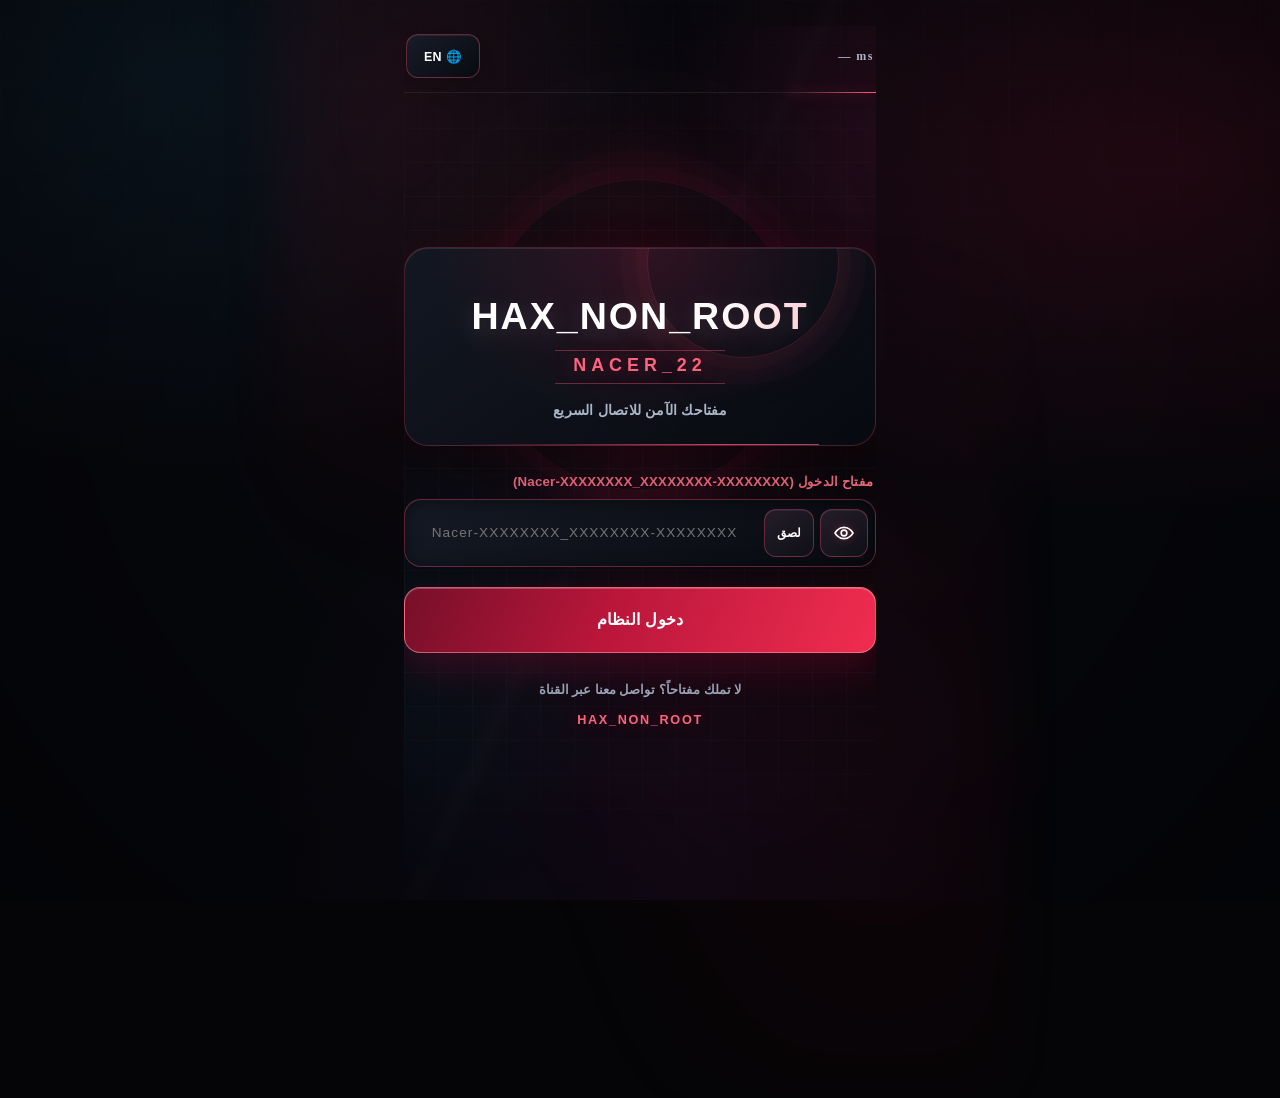
==== index.html @ c10efdd0 "Restore classic HAX theme with elegant animated visual polish" ====
<!DOCTYPE html>
<html lang="ar" dir="rtl">
<head>
<meta charset="UTF-8">
<meta name="viewport" content="width=device-width, initial-scale=1.0, maximum-scale=1.0, user-scalable=no">
<meta name="theme-color" content="#030407">
<meta http-equiv="Content-Security-Policy" content="default-src 'self'; base-uri 'self'; object-src 'none'; script-src 'self'; style-src 'self' 'unsafe-inline' https://fonts.googleapis.com; font-src 'self' https://fonts.gstatic.com; connect-src 'self' https://haxreseller-production.up.railway.app; img-src 'self' data:; form-action 'self'; upgrade-insecure-requests">
<meta name="referrer" content="strict-origin-when-cross-origin">
<title>HAX_NON_ROOT CLIENT - Elite Edition</title>
<link rel="preconnect" href="https://fonts.googleapis.com">
<link rel="preconnect" href="https://fonts.gstatic.com" crossorigin>
<link href="https://fonts.googleapis.com/css2?family=Cairo:wght@400;600;700;900&family=Orbitron:wght@700;900&display=swap" rel="stylesheet">
<style>
:root{
  --blue: #e50914;
  --blue-lite: #ff4757;
  --blue-dark: #990014;
  --bg: #030407;
  --card-bg: #0A0D14;
  --border: rgba(229, 9, 20, 0.35);
  --muted: #90A4AE; 
  --text: #FFFFFF;
  --success: #00E676; 
  --error: #FF1744; 
  --neon-glow: 0 0 20px rgba(229, 9, 20, 0.5), inset 0 0 10px rgba(229, 9, 20, 0.2);
  --neon-card-glow: 0 8px 32px rgba(0, 0, 0, 0.8), 0 0 15px rgba(229, 9, 20, 0.15);
}
*{margin:0;padding:0;box-sizing:border-box;-webkit-tap-highlight-color:transparent;font-family:'Cairo',sans-serif;}
html,body{height:100%;}
body{background:radial-gradient(circle at center, #180609 0%, var(--bg) 100%);color:var(--text);display:flex;justify-content:center;align-items:center;min-height:100dvh;overflow-x:hidden;position:relative;}
body::before {
  content: ""; position: absolute; inset: 0;
  background-image: linear-gradient(rgba(229, 9, 20, 0.05) 1px, transparent 1px), linear-gradient(90deg, rgba(229, 9, 20, 0.05) 1px, transparent 1px);
  background-size: 35px 35px; pointer-events: none; z-index: 0;
}
.app-container{position:relative;z-index:1;width:100%;max-width:420px;height:100dvh;padding:18px;display:flex;flex-direction:column;justify-content:space-between;}
.view{display:none;flex-direction:column;height:100%;min-height:0;}
.view.active{display:flex;}
.top-header{display:flex;justify-content:space-between;align-items:center;margin-bottom:14px;}
.status-pill{display:inline-flex;align-items:center;gap:6px;font-size:0.8rem;font-weight:700;color:var(--success);text-shadow:0 0 8px var(--success);}
.status-dot{width:9px;height:9px;border-radius:50%;background:var(--success);box-shadow:0 0 12px var(--success);}
.header-actions{display:flex;gap:10px;align-items:center;}
.lang-btn,.logout-btn{background:rgba(229, 9, 20, 0.15);border:1px solid var(--border);color:#fff;padding:6px 14px;border-radius:10px;font-size:0.78rem;font-weight:800;cursor:pointer;transition:0.3s;}
.lang-btn:hover,.logout-btn:hover{background:rgba(229, 9, 20, 0.3);box-shadow:var(--neon-glow);}
.logout-btn{background:rgba(255, 23, 68, 0.15);border-color:rgba(255, 23, 68, 0.4);color:var(--error);}
.brand{text-align:center;user-select:none;margin-bottom:30px;}
.logo-title{font-family:'Orbitron',sans-serif;font-weight:900;line-height:1.1;text-transform:uppercase;}
.logo-title .l1{display:block;font-size:2.4rem;letter-spacing:4px;color:#FFFFFF;text-shadow:0 0 20px rgba(255,255,255,0.4);}
.logo-title .l2{display:block;font-size:2.1rem;letter-spacing:5px;color:var(--blue-lite);text-shadow:0 0 25px rgba(229, 9, 20, 0.8);margin-top:4px;}
.brand-sub{font-size:0.82rem;color:var(--muted);margin-top:10px;font-weight:700;letter-spacing:1px;}
.form-section{width:100%;margin:auto 0;}
.input-label{display:flex;align-items:center;gap:6px;font-size:0.82rem;font-weight:700;color:var(--blue-lite);margin-bottom:10px;text-align:inherit;}
.cyber-input-wrapper{position:relative;background:var(--card-bg);border:1px solid var(--border);display:flex;align-items:center;padding:8px;margin-bottom:18px;border-radius:14px;box-shadow:inset 0 0 12px rgba(0,0,0,0.9), 0 0 10px rgba(229,9,20,0.1);}
.input-field{width:100%;background:transparent;border:none;outline:none;color:#fff;font-family:'Orbitron',sans-serif;font-size:0.95rem;padding:12px;text-align:center;letter-spacing:2px;}
.action-btn-group{display:flex;align-items:center;gap:6px;}
.eye-svg{width:22px;height:22px;display:block;fill:none;stroke:currentColor;stroke-width:1.8;stroke-linecap:round;stroke-linejoin:round;filter:drop-shadow(0 0 4px rgba(255,55,82,.45));}
.icon-btn,.paste-btn{display:inline-flex;align-items:center;justify-content:center;gap:7px;}
.icon-btn,.paste-btn{background:rgba(229,9,20,0.15);border:1px solid var(--border);color:#fff;padding:10px 14px;border-radius:10px;font-size:0.78rem;font-weight:800;cursor:pointer;transition:0.3s;}
.icon-btn:hover,.paste-btn:hover{background:rgba(229,9,20,0.35);border-color:var(--blue-lite);box-shadow:var(--neon-glow);}
.btn-primary{width:100%;padding:18px;background:linear-gradient(135deg, var(--blue-dark), var(--blue));border:1px solid var(--blue-lite);color:#fff;font-size:1.1rem;font-weight:900;cursor:pointer;border-radius:14px;box-shadow:var(--neon-glow);text-transform:uppercase;letter-spacing:2px;transition:0.3s;}
.btn-primary:hover{opacity:1;transform:translateY(-3px);box-shadow:0 0 30px rgba(229,9,20,0.9);}
.footer-contact{text-align:center;margin-top:25px;font-size:0.78rem;color:var(--muted);font-weight:700;}
.footer-contact a{color:var(--blue-lite);text-decoration:none;font-weight:900;text-shadow:0 0 10px rgba(255,71,87,0.5);}
.dash-hero-container{display:flex;flex-direction:column;align-items:center;justify-content:center;margin:8px 0 18px;}
.dashed-circle-outer{position:relative;width:190px;height:190px;border-radius:50%;display:flex;flex-direction:column;align-items:center;justify-content:center;background:radial-gradient(circle at center, rgba(229, 9, 20, 0.12) 0%, transparent 75%);box-shadow:0 0 30px rgba(229,9,20,0.15), inset 0 0 20px rgba(229,9,20,0.1);}
.dashed-svg-ring{position:absolute;inset:0;width:100%;height:100%;transform:rotate(-90deg);animation: rotateRing 20s linear infinite;}
@keyframes rotateRing { 100% { transform: rotate(270deg); } }
.dashed-svg-ring circle{fill:none;stroke:var(--blue);stroke-width:5;stroke-dasharray:8, 8;filter: drop-shadow(0 0 6px var(--blue));}
.circle-content{z-index:2;text-align:center;user-select:none;}
.circle-logo-title{font-family:'Orbitron',sans-serif;font-weight:900;line-height:1;margin-bottom:6px;}
.circle-logo-title .c1{font-size:1.1rem;color:#FFF;display:block;text-shadow:0 0 10px rgba(255,255,255,0.5);}
.circle-logo-title .c2{font-size:0.9rem;color:var(--blue-lite);display:block;letter-spacing:2px;text-shadow:0 0 10px var(--blue-lite);}
.circle-timer-box{font-family:'Orbitron',sans-serif;font-weight:900;font-size:1.35rem;color:#FFF;display:flex;align-items:baseline;justify-content:center;gap:3px;text-shadow:0 0 12px rgba(255,255,255,0.6);}
.timer-unit{font-size:0.72rem;color:var(--blue-lite);font-weight:800;}
.circle-timer-label{font-size:0.65rem;color:var(--muted);font-weight:800;margin-top:2px;letter-spacing:1px;}
.cyber-card{background:var(--card-bg);border:1px solid var(--border);padding:14px 16px;margin-bottom:12px;border-radius:14px;box-shadow:var(--neon-card-glow);transition:0.3s;}
.cyber-card:hover{border-color:var(--blue-lite);}
.key-box-content{display:flex;align-items:center;justify-content:space-between;}
.key-title-sm{font-size:0.75rem;color:var(--muted);font-weight:800;margin-bottom:4px;letter-spacing:0.5px;}
.key-value-txt{font-family:'Orbitron',sans-serif;font-weight:800;font-size:0.85rem;color:var(--blue-lite);text-shadow:0 0 10px rgba(255,71,87,0.4);}
.key-value-txt.blurred{filter:blur(6px);user-select:none;}
.info-grid-3{display:grid;grid-template-columns:repeat(3, 1fr);gap:8px;margin-bottom:12px;}
.info-sub-card{background:var(--card-bg);border:1px solid var(--border);padding:10px 6px;text-align:center;border-radius:12px;box-shadow:var(--neon-card-glow);}
.info-sub-card .lbl{font-size:0.62rem;color:var(--muted);font-weight:800;margin-bottom:3px;}
.info-sub-card .val{font-size:0.75rem;font-weight:900;color:#FFF;word-break:break-all;font-family:'Orbitron',sans-serif;}
.inject-banner-btn{width:100%;background:linear-gradient(135deg, var(--blue-dark), var(--blue));color:#FFF;padding:16px;display:flex;align-items:center;justify-content:space-between;cursor:pointer;border-radius:14px;border:1px solid var(--blue-lite);margin-bottom:12px;box-shadow:var(--neon-glow);transition:0.3s;}
.inject-banner-btn:hover{transform:translateY(-2px);box-shadow:0 0 30px rgba(229,9,20,0.8);}
.inject-main-txt{font-weight:900;font-size:1.1rem;letter-spacing:0.5px;}
.inject-sub-txt{font-size:0.7rem;opacity:0.95;font-weight:700;}
.section-title-group{font-size:0.78rem;color:var(--blue-lite);font-weight:800;margin:12px 0 8px;text-align:right;letter-spacing:1px;text-shadow:0 0 8px rgba(255,71,87,0.3);}
.menu-card-item{background:var(--card-bg);border:1px solid var(--border);padding:12px 14px;margin-bottom:10px;border-radius:12px;display:flex;align-items:center;justify-content:space-between;cursor:pointer;transition:0.3s;box-shadow:var(--neon-card-glow);}
.menu-card-item:hover{border-color:var(--blue-lite);background:rgba(229,9,20,0.08);transform:translateY(-2px);}
.menu-item-info .title{font-size:0.85rem;font-weight:900;color:#fff;margin-bottom:2px;}
.menu-item-info .sub{font-size:0.72rem;color:var(--muted);font-weight:700;}
.menu-item-icon{width:38px;height:38px;border-radius:10px;background:rgba(229,9,20,0.15);border:1px solid var(--border);display:flex;align-items:center;justify-content:center;color:var(--blue-lite);font-size:1rem;box-shadow:0 0 10px rgba(229,9,20,0.2);}
.bottom-nav{display:flex;justify-content:space-around;background:var(--card-bg);border:1px solid var(--border);border-radius:16px;padding:8px 12px;margin-top:auto;box-shadow:0 -5px 25px rgba(0,0,0,0.8), var(--neon-card-glow);}
.nav-btn{background:none;border:none;color:var(--muted);font-size:0.78rem;font-weight:800;display:flex;flex-direction:column;align-items:center;gap:4px;cursor:pointer;flex:1;padding:6px;transition:0.3s;}
.nav-btn.active{color:var(--blue-lite);text-shadow:0 0 10px var(--blue-lite);}
.nav-btn svg{width:22px;height:22px;fill:currentColor;filter:drop-shadow(0 0 5px currentColor);}
.toast{position:fixed;bottom:85px;left:50%;transform:translateX(-50%) translateY(100px);background:linear-gradient(135deg, #0A0D14, #141A29);color:#fff;padding:10px 22px;border-radius:30px;font-size:0.78rem;font-weight:800;border:1px solid var(--blue-lite);transition:all 0.3s;z-index:99;opacity:0;box-shadow:0 0 25px rgba(229,9,20,0.5);}
.toast.show{transform:translateX(-50%) translateY(0);opacity:1;}
.error-msg{color:var(--error);font-size:0.8rem;margin-top:10px;display:none;text-align:center;font-weight:800;text-shadow:0 0 10px rgba(255,23,68,0.5);}
.error-msg.show{display:block;}
.pane{display:none;flex:1;overflow-y:auto;}
.pane.active{display:block;}

/* ===== HAX NON ROOT / PREMIUM NOIR RED DESIGN ===== */
:root{
  --blue:#d10b22;
  --blue-lite:#ff344b;
  --blue-dark:#650713;
  --bg:#050507;
  --card-bg:rgba(12,14,20,.94);
  --border:rgba(255,48,69,.23);
  --muted:#9ba4b1;
  --text:#f6f7fb;
  --success:#20d99a;
  --error:#ff5265;
  --neon-glow:0 12px 38px rgba(0,0,0,.48),0 0 24px rgba(209,11,34,.12);
  --neon-card-glow:0 16px 36px rgba(0,0,0,.42);
}
html,body{background:#050507}
body{
 background:
  radial-gradient(ellipse at 50% 17%,rgba(111,8,24,.22),transparent 34%),
  radial-gradient(ellipse at 0% 70%,rgba(79,8,20,.13),transparent 38%),
  linear-gradient(160deg,#08090d 0%,#050507 52%,#0b0609 100%);
}
body::before{
 background-image:linear-gradient(rgba(255,255,255,.018) 1px,transparent 1px),linear-gradient(90deg,rgba(255,255,255,.018) 1px,transparent 1px);
 background-size:46px 46px;opacity:.48;
}
.app-container{max-width:440px;padding:20px 18px 18px;gap:14px}
.top-header{margin-bottom:18px;min-height:42px}
.status-pill{font-size:.76rem;letter-spacing:.2px;text-shadow:none}
.status-dot{width:7px;height:7px;box-shadow:0 0 10px rgba(32,217,154,.65)}
.lang-btn,.logout-btn{
 background:rgba(255,255,255,.035);border:1px solid rgba(255,48,69,.38);
 border-radius:9px;padding:8px 15px;letter-spacing:.3px;
}
.logout-btn{background:rgba(209,11,34,.12);color:#ff6474}
.lang-btn:hover,.logout-btn:hover{background:rgba(209,11,34,.18);box-shadow:0 8px 24px rgba(209,11,34,.14)}
.brand{margin-bottom:26px}
.logo-title .l1{font-size:2.05rem;letter-spacing:3px;text-shadow:0 8px 30px rgba(255,255,255,.12)}
.logo-title .l2{font-size:1.55rem;letter-spacing:7px;color:#ff5265;text-shadow:0 5px 24px rgba(229,9,20,.32)}
.brand-sub{font-size:.78rem;letter-spacing:.35px;color:#9da5b2}
.form-section{margin:auto 0}
.cyber-input-wrapper{
 background:linear-gradient(145deg,rgba(18,20,28,.98),rgba(7,8,12,.98));
 border:1px solid rgba(255,48,69,.28);border-radius:12px;padding:9px;
 box-shadow:inset 0 1px 0 rgba(255,255,255,.035),0 14px 30px rgba(0,0,0,.24)
}
.input-field{font-size:.82rem;letter-spacing:1.5px}
.icon-btn,.paste-btn{
 background:rgba(255,255,255,.045);border:1px solid rgba(255,48,69,.27);
 border-radius:8px;padding:9px 12px
}
.btn-primary{
 background:linear-gradient(115deg,#7e0b1b 0%,#c20c25 52%,#ed1c35 100%);
 border:1px solid rgba(255,110,125,.65);border-radius:11px;
 box-shadow:0 12px 28px rgba(150,5,25,.24),inset 0 1px 0 rgba(255,255,255,.16);
 letter-spacing:.6px;font-size:1rem
}
.btn-primary:hover{transform:translateY(-1px);box-shadow:0 16px 34px rgba(150,5,25,.32)}
.footer-contact{font-size:.72rem;color:#858e9b}
.dash-hero-container{margin:8px 0 20px}
.dashed-circle-outer{
 width:208px;height:208px;border:1px solid rgba(255,65,83,.25);
 background:
  radial-gradient(circle at 50% 42%,rgba(190,13,38,.18),rgba(18,8,13,.2) 55%,transparent 72%);
 box-shadow:0 0 0 8px rgba(255,255,255,.012),0 0 50px rgba(179,9,32,.12),inset 0 0 35px rgba(209,11,34,.07);
}
.dashed-circle-outer::before{
 content:"";position:absolute;inset:8px;border-radius:50%;
 border:1px solid rgba(255,255,255,.075);pointer-events:none
}
.dashed-svg-ring{inset:0;transform:none;animation:none;opacity:.9}
.dashed-svg-ring circle{
 stroke:#e51b35;stroke-width:1.15;stroke-dasharray:none;
 filter:drop-shadow(0 0 5px rgba(229,27,53,.42))
}
.circle-content{width:100%;padding:0 12px}
.circle-logo-title{margin-bottom:13px}
.circle-logo-title .c1{font-size:1.03rem;letter-spacing:1.3px;text-shadow:0 3px 15px rgba(255,255,255,.15)}
.circle-logo-title .c2{font-size:.72rem;letter-spacing:4px;color:#ff6575;text-shadow:none}
.circle-timer-box{font-size:1.28rem;gap:4px;text-shadow:0 3px 15px rgba(255,255,255,.16)}
.timer-unit{font-size:.6rem;color:#ff6b7b}
.circle-timer-label{font-size:.65rem;color:#a0a8b4;letter-spacing:.2px;margin-top:8px}
.cyber-card{
 background:linear-gradient(145deg,rgba(16,19,27,.97),rgba(8,10,15,.98));
 border:1px solid rgba(255,48,69,.24);border-radius:13px;padding:16px;
 box-shadow:inset 0 1px 0 rgba(255,255,255,.035),var(--neon-card-glow)
}
.cyber-card:hover{border-color:rgba(255,72,91,.42)}
.key-title-sm{font-size:.75rem;color:#a3acb8;letter-spacing:.1px}
.key-value-txt{font-size:.78rem;color:#ff5a6e;text-shadow:0 0 13px rgba(255,52,75,.2);letter-spacing:1px}
.info-grid-3{gap:8px;margin-bottom:14px}
.info-sub-card{
 background:linear-gradient(145deg,rgba(16,19,27,.96),rgba(8,10,15,.98));
 border:1px solid rgba(255,48,69,.2);border-radius:11px;padding:12px 6px;
 box-shadow:inset 0 1px 0 rgba(255,255,255,.025),0 10px 25px rgba(0,0,0,.22)
}
.info-sub-card .lbl{font-size:.62rem;color:#929ba8}
.info-sub-card .val{font-size:.68rem;color:#f2f3f6}
.inject-banner-btn{
 background:linear-gradient(112deg,#610916 0%,#a10b20 45%,#d10d29 100%);
 border:1px solid rgba(255,105,122,.55);border-radius:13px;padding:17px 16px;
 box-shadow:0 14px 32px rgba(125,5,24,.23),inset 0 1px 0 rgba(255,255,255,.13)
}
.inject-banner-btn:hover{transform:translateY(-1px);box-shadow:0 17px 36px rgba(125,5,24,.3)}
.inject-main-txt{font-size:1.02rem;letter-spacing:0}
.inject-sub-txt{font-size:.68rem;color:rgba(255,255,255,.82)}
.section-title-group{font-size:.76rem;color:#ff6576;text-shadow:none;letter-spacing:.5px;margin:14px 0 10px}
.menu-card-item{
 background:linear-gradient(145deg,rgba(16,19,27,.96),rgba(8,10,15,.98));
 border:1px solid rgba(255,48,69,.2);border-radius:11px;padding:14px;
 box-shadow:0 10px 25px rgba(0,0,0,.22)
}
.menu-card-item:hover{border-color:rgba(255,72,91,.4);background:rgba(20,13,18,.98);transform:translateY(-1px)}
.menu-item-info .title{font-size:.82rem}
.menu-item-info .sub{font-size:.68rem;color:#929ba8}
.menu-item-icon{width:34px;height:34px;border-radius:8px;background:rgba(209,11,34,.1);border-color:rgba(255,48,69,.22);box-shadow:none}
.bottom-nav{
 background:rgba(10,12,17,.96);border:1px solid rgba(255,48,69,.23);
 border-radius:13px;padding:9px 12px;margin-top:14px;
 box-shadow:0 -8px 30px rgba(0,0,0,.38)
}
.nav-btn{font-size:.73rem;gap:5px;padding:7px}
.nav-btn.active{color:#ff596d;text-shadow:0 0 13px rgba(255,52,75,.28)}
.nav-btn svg{width:21px;height:21px;filter:none}
.toast{
 background:rgba(13,15,21,.98);border:1px solid rgba(255,70,90,.42);
 box-shadow:0 12px 35px rgba(0,0,0,.48);border-radius:10px
}
.error-msg{text-shadow:none}
@media(max-height:760px){
 .app-container{padding-top:13px;padding-bottom:12px}
 .dash-hero-container{margin:2px 0 12px}
 .dashed-circle-outer{width:174px;height:174px}
 .cyber-card{padding:12px 14px;margin-bottom:9px}
 .info-sub-card{padding:9px 5px}
 .inject-banner-btn{padding:13px 14px}
 .bottom-nav{margin-top:8px}
}
@media(max-width:360px){
 .app-container{padding-left:13px;padding-right:13px}
 .dashed-circle-outer{width:184px;height:184px}
 .key-value-txt{font-size:.68rem}
 .info-sub-card .val{font-size:.61rem}
}


/* Circular segmented countdown dial: red ticks fill clockwise as time elapses */
.duration-panel{position:relative;width:min(88vw,330px);height:auto;aspect-ratio:1/1;min-height:0;border-radius:50%;padding:0;display:flex;align-items:center;justify-content:center;overflow:visible;background:radial-gradient(circle at 50% 46%,rgba(105,7,23,.24),rgba(12,10,15,.97) 66%,rgba(5,6,9,.99) 100%);border:1px solid rgba(255,48,69,.19);box-shadow:0 18px 50px rgba(0,0,0,.5),0 0 45px rgba(190,8,34,.12),inset 0 0 45px rgba(255,30,55,.035)}
.duration-panel::before{content:"";position:absolute;inset:8px;border:1px solid rgba(255,255,255,.055);border-radius:50%;pointer-events:none}
.duration-dial{position:absolute;inset:0;width:100%;height:100%;overflow:visible}
.duration-dial .dial-track{fill:none;stroke:rgba(126,132,146,.25);stroke-width:1.4;stroke-linecap:round}
.duration-dial .dial-tick{stroke:rgba(112,119,132,.42);stroke-width:2.8;stroke-linecap:round;transition:stroke .22s ease,filter .22s ease}
.duration-dial .dial-tick.active{stroke:#ff304d;filter:drop-shadow(0 0 5px rgba(255,31,60,.58))}
.duration-dial .dial-tick.major{stroke-width:4.1}
.duration-center{position:relative;z-index:1;width:76%;padding:0;text-align:center}
.duration-panel .circle-logo-title{margin:0 0 24px}
.duration-panel .circle-logo-title .c1{font-size:clamp(.9rem,4.5vw,1.18rem);letter-spacing:1.2px}
.duration-panel .circle-logo-title .c2{font-size:.78rem;letter-spacing:3px;color:#ff6575;margin-top:7px}
.duration-panel .circle-timer-box{font-size:clamp(1.05rem,5vw,1.42rem);gap:4px;text-shadow:0 3px 18px rgba(255,255,255,.15)}
.duration-panel .timer-unit{font-size:.58rem;color:#ff6477}
.duration-panel .circle-timer-label{font-size:.7rem;color:#9ca6b3;margin-top:13px;letter-spacing:.2px}
@media(max-width:360px){.duration-panel{width:min(88vw,300px)}.duration-panel .circle-logo-title{margin-bottom:18px}.duration-center{width:80%}}


/* ===== HAX NON ROOT / premium visual system ===== */
:root{
  --bg:#07080d;
  --card-bg:#10131c;
  --border:rgba(221,52,76,.30);
  --text:#f5f6fb;
  --muted:#9ba6b7;
  --blue:#e11d3f;
  --blue-lite:#ff526d;
  --blue-dark:#790d25;
  --success:#21d6a0;
  --error:#ff526d;
  --neon-glow:0 0 26px rgba(225,29,63,.26),inset 0 0 14px rgba(225,29,63,.07);
  --neon-card-glow:0 18px 45px rgba(0,0,0,.42),0 0 28px rgba(225,29,63,.09);
}
html{scroll-behavior:smooth}
body{
 background:
  radial-gradient(ellipse at 12% 8%,rgba(31,84,118,.20),transparent 34%),
  radial-gradient(ellipse at 92% 18%,rgba(163,18,54,.22),transparent 34%),
  radial-gradient(ellipse at 50% 100%,rgba(93,36,120,.13),transparent 42%),
  #07080d;
}
body::before{
 background-image:
  linear-gradient(rgba(159,177,205,.035) 1px,transparent 1px),
  linear-gradient(90deg,rgba(159,177,205,.035) 1px,transparent 1px);
 background-size:42px 42px;
 mask-image:linear-gradient(to bottom,rgba(0,0,0,.9),transparent 92%);
}
body::after{
 content:"";position:fixed;inset:0;pointer-events:none;z-index:0;
 background:
  radial-gradient(circle at 50% 35%,transparent 28%,rgba(0,0,0,.48) 100%),
  linear-gradient(115deg,transparent 0 48%,rgba(255,255,255,.012) 49%,transparent 50% 100%);
}
.app-container{
 max-width:480px;padding:22px 20px 18px;gap:16px;
}
.top-header{
 position:relative;padding:8px 2px 15px;margin-bottom:18px;
 border-bottom:1px solid rgba(255,255,255,.075);
}
.top-header::after{
 content:"";position:absolute;bottom:-1px;right:0;width:76px;height:1px;
 background:linear-gradient(90deg,transparent,var(--blue-lite));
 box-shadow:0 0 12px rgba(255,82,109,.55);
}
.status-pill{color:#39dfb0;text-shadow:0 0 13px rgba(33,214,160,.3)}
.status-dot{background:#39dfb0;box-shadow:0 0 13px rgba(33,214,160,.65)}
.lang-btn,.logout-btn{
 border-radius:12px;padding:9px 16px;background:linear-gradient(145deg,rgba(27,31,43,.94),rgba(13,15,22,.96));
 border:1px solid rgba(255,82,109,.32);box-shadow:inset 0 1px rgba(255,255,255,.06);
}
.lang-btn:hover,.logout-btn:hover{transform:translateY(-2px);box-shadow:var(--neon-glow)}
.brand{
 position:relative;margin:0 auto 30px;padding:24px 12px 20px;width:100%;
 border:1px solid rgba(255,255,255,.075);border-radius:22px;
 background:linear-gradient(145deg,rgba(22,26,37,.86),rgba(10,12,19,.72));
 box-shadow:0 18px 42px rgba(0,0,0,.28),inset 0 1px rgba(255,255,255,.07);
 overflow:hidden;
}
.brand::before,.brand::after{content:"";position:absolute;pointer-events:none}
.brand::before{
 width:190px;height:190px;top:-125px;right:-60px;border-radius:50%;
 border:1px solid rgba(255,82,109,.22);box-shadow:0 0 0 12px rgba(255,82,109,.025),0 0 0 28px rgba(255,82,109,.018);
}
.brand::after{
 left:18px;right:18px;bottom:0;height:1px;
 background:linear-gradient(90deg,transparent,rgba(255,82,109,.6),rgba(80,174,205,.45),transparent);
}
.logo-title .l1{font-size:clamp(1.8rem,8vw,2.35rem);letter-spacing:2.5px;text-shadow:0 5px 22px rgba(255,255,255,.13)}
.logo-title .l2{font-size:1.45rem;letter-spacing:7px;color:#ff627b;text-shadow:0 0 24px rgba(255,55,91,.35)}
.brand-sub{font-size:.82rem;letter-spacing:.6px;color:#aeb8c8}
.form-section{margin:auto 0}
.input-label{color:#ff7185;font-size:.84rem;letter-spacing:.2px}
.cyber-input-wrapper{
 border-radius:16px;padding:9px;background:linear-gradient(145deg,rgba(22,26,37,.98),rgba(9,11,17,.98));
 border:1px solid rgba(255,82,109,.34);box-shadow:inset 0 2px 14px rgba(0,0,0,.38),0 12px 28px rgba(0,0,0,.22);
}
.cyber-input-wrapper:focus-within{border-color:rgba(255,82,109,.85);box-shadow:0 0 0 3px rgba(255,82,109,.10),0 0 26px rgba(225,29,63,.16)}
.input-field{font-size:.92rem;letter-spacing:1.4px}
.icon-btn,.paste-btn{
 border-radius:11px;background:linear-gradient(145deg,rgba(42,27,38,.96),rgba(18,17,25,.98));
 border:1px solid rgba(255,82,109,.34);transition:transform .22s,border-color .22s,box-shadow .22s;
}
.icon-btn:hover,.paste-btn:hover{transform:translateY(-2px);border-color:#ff7185;box-shadow:0 8px 20px rgba(225,29,63,.18)}
.btn-primary{
 position:relative;overflow:hidden;border-radius:15px;padding:17px;
 background:linear-gradient(112deg,#7e102a 0%,#c6193d 48%,#f03b59 100%);
 border:1px solid rgba(255,156,171,.55);box-shadow:0 15px 34px rgba(157,12,44,.27),inset 0 1px rgba(255,255,255,.22);
}
.btn-primary::after{
 content:"";position:absolute;top:-70%;left:-35%;width:24%;height:240%;transform:rotate(25deg);
 background:linear-gradient(90deg,transparent,rgba(255,255,255,.17),transparent);transition:left .65s;
}
.btn-primary:hover::after{left:120%}
.btn-primary:hover{transform:translateY(-2px);box-shadow:0 19px 38px rgba(157,12,44,.34)}
.footer-contact{line-height:2;color:#9ca8ba}
.footer-contact a{color:#ff7185}
.scroll-content{min-height:0;overflow-y:auto;overscroll-behavior:contain;scrollbar-width:thin;scrollbar-color:rgba(255,82,109,.4) transparent;padding:4px 1px 14px}
.scroll-content::-webkit-scrollbar,.pane::-webkit-scrollbar{width:4px}
.scroll-content::-webkit-scrollbar-thumb,.pane::-webkit-scrollbar-thumb{background:rgba(255,82,109,.38);border-radius:10px}
.pane{padding:2px 1px 10px}
.dash-hero-container{margin:12px 0 24px}
.duration-panel{
 width:min(88vw,350px);background:
  radial-gradient(circle at 50% 42%,rgba(184,22,58,.20),rgba(15,13,21,.96) 63%,rgba(7,8,13,.99) 100%);
 border:1px solid rgba(255,82,109,.28);
 box-shadow:0 22px 55px rgba(0,0,0,.45),0 0 55px rgba(225,29,63,.13),inset 0 0 55px rgba(255,255,255,.018);
}
.duration-panel::before{inset:9px;border-color:rgba(255,255,255,.09);box-shadow:inset 0 0 25px rgba(255,255,255,.015)}
.duration-panel::after{
 content:"";position:absolute;inset:-8px;border-radius:50%;border:1px solid rgba(255,82,109,.09);
 box-shadow:0 0 0 7px rgba(255,255,255,.012);pointer-events:none;
}
.duration-dial .dial-track{stroke:rgba(148,160,180,.23);stroke-width:1.7}
.duration-dial .dial-tick{stroke:rgba(139,150,169,.45);stroke-width:3.1}
.duration-dial .dial-tick.active{stroke:#ff3f61;filter:drop-shadow(0 0 7px rgba(255,31,75,.72))}
.duration-center{width:79%}
.duration-panel .circle-logo-title .c1{font-size:clamp(1rem,4.8vw,1.25rem);letter-spacing:1.5px}
.duration-panel .circle-logo-title .c2{color:#ff7188;letter-spacing:3.8px}
.duration-panel .circle-timer-box{text-shadow:0 0 22px rgba(255,255,255,.16)}
.duration-panel .circle-timer-label{color:#aeb9c9;letter-spacing:.3px}
.cyber-card,.info-sub-card,.menu-card-item{
 position:relative;overflow:hidden;
 background:linear-gradient(145deg,rgba(20,24,35,.97),rgba(10,12,19,.99));
 border:1px solid rgba(255,82,109,.24);border-radius:17px;
 box-shadow:0 14px 32px rgba(0,0,0,.28),inset 0 1px rgba(255,255,255,.055);
}
.cyber-card::before,.info-sub-card::before,.menu-card-item::before{
 content:"";position:absolute;top:0;right:16px;width:58px;height:1px;
 background:linear-gradient(90deg,transparent,#ff7185,transparent);opacity:.8;
}
.cyber-card{padding:17px;margin-bottom:13px}
.cyber-card:hover,.info-sub-card:hover,.menu-card-item:hover{border-color:rgba(255,102,127,.48);box-shadow:0 17px 36px rgba(0,0,0,.34),0 0 22px rgba(225,29,63,.08)}
.key-title-sm,.info-sub-card .lbl{color:#aab5c6}
.key-value-txt{color:#ff667f;text-shadow:0 0 16px rgba(255,52,85,.25)}
.info-grid-3{gap:9px;margin:0 0 16px}
.info-sub-card{padding:14px 7px;border-radius:15px}
.info-sub-card .val{color:#f6f7fb;font-size:.7rem}
.inject-banner-btn{
 position:relative;overflow:hidden;border-radius:17px;padding:19px 17px;
 background:linear-gradient(112deg,#671126 0%,#a91336 45%,#e22b4d 100%);
 border:1px solid rgba(255,133,154,.5);
 box-shadow:0 17px 36px rgba(130,8,38,.26),inset 0 1px rgba(255,255,255,.18);
}
.inject-banner-btn::after{
 content:"";position:absolute;top:-45%;left:-25%;width:34%;height:190%;transform:rotate(24deg);
 background:linear-gradient(90deg,transparent,rgba(255,255,255,.10),transparent);pointer-events:none;
}
.inject-main-txt{font-size:1.06rem}
.inject-sub-txt{color:rgba(255,255,255,.78)}
.section-title-group{font-size:.82rem;color:#ff7185;margin:18px 0 12px;letter-spacing:.35px}
.menu-card-item{
 display:flex;align-items:center;justify-content:space-between;gap:12px;
 padding:17px 16px;margin-bottom:12px;min-height:84px;cursor:pointer;
 transition:transform .22s,border-color .22s,box-shadow .22s,background .22s;
}
.menu-card-item:hover{transform:translateY(-3px);background:linear-gradient(145deg,rgba(28,26,39,.98),rgba(12,13,21,.99))}
.menu-item-info .title{font-size:.9rem;color:#f6f7fb}
.menu-item-info .sub{font-size:.73rem;color:#a0adbf;margin-top:4px}
.menu-item-icon{
 width:42px;height:42px;flex:0 0 42px;border-radius:13px;
 background:linear-gradient(145deg,rgba(197,28,65,.22),rgba(47,25,42,.35));
 border:1px solid rgba(255,82,109,.35);color:#ff7185;
 box-shadow:inset 0 1px rgba(255,255,255,.06),0 7px 18px rgba(0,0,0,.2);
}
#settingsPane>div[style*="text-align:center"]{padding:16px 10px 6px;border-top:1px solid rgba(255,255,255,.07);margin-top:20px!important}
#settingsPane a{color:#ff4f70!important;text-shadow:0 0 16px rgba(255,55,92,.3);font-family:'Orbitron','Cairo',sans-serif;letter-spacing:1.5px}
.bottom-nav{
 position:relative;display:flex;justify-content:space-around;gap:8px;
 background:linear-gradient(145deg,rgba(20,23,33,.98),rgba(9,11,17,.98));
 border:1px solid rgba(255,82,109,.25);border-radius:18px;padding:10px 12px;margin-top:12px;
 box-shadow:0 -8px 30px rgba(0,0,0,.35),inset 0 1px rgba(255,255,255,.06);
}
.nav-btn{border-radius:13px;padding:9px 12px;transition:background .2s,color .2s,transform .2s}
.nav-btn.active{color:#ff637c;background:linear-gradient(145deg,rgba(207,27,65,.17),rgba(87,20,43,.12));text-shadow:0 0 14px rgba(255,52,85,.25)}
.nav-btn.active svg{filter:drop-shadow(0 0 6px rgba(255,70,100,.35))}
.nav-btn:hover{transform:translateY(-2px)}
.toast{backdrop-filter:blur(16px);border-radius:13px;border:1px solid rgba(255,100,125,.42)}
.error-msg{color:#ff7185}
@media(min-width:600px){
 .app-container{max-width:520px;padding:26px 24px 22px}
 .duration-panel{width:360px}
}
@media(max-width:390px){
 .app-container{padding-left:14px;padding-right:14px}
 .brand{padding:20px 8px 17px}
 .logo-title .l1{letter-spacing:1.5px}
 .duration-panel{width:min(88vw,320px)}
 .cyber-card{padding:14px}
 .menu-card-item{padding:14px 12px}
}
@media(max-height:700px){
 .app-container{padding-top:10px;padding-bottom:10px;gap:8px}
 .brand{padding:15px 8px;margin-bottom:18px}
 .dash-hero-container{margin:4px 0 12px}
 .duration-panel{width:min(72vw,250px)}
 .duration-panel .circle-logo-title{margin-bottom:12px}
 .duration-panel .circle-timer-label{margin-top:7px}
 .cyber-card{padding:12px;margin-bottom:9px}
 .info-sub-card{padding:9px 5px}
 .inject-banner-btn{padding:13px}
 .bottom-nav{margin-top:7px}
}
@media(prefers-reduced-motion:reduce){
 *,*::before,*::after{scroll-behavior:auto!important;animation-duration:.01ms!important;animation-iteration-count:1!important;transition-duration:.01ms!important}
}


/* ===== Signature login experience: HAX_NON_ROOT ===== */
#loginView{
 position:relative;isolation:isolate;overflow:hidden;
 background:
  radial-gradient(ellipse at 50% 39%,rgba(151,14,48,.19),transparent 35%),
  radial-gradient(ellipse at 4% 70%,rgba(23,86,111,.12),transparent 34%),
  radial-gradient(ellipse at 100% 12%,rgba(112,27,83,.12),transparent 30%);
}
#loginView::before{
 content:"";position:absolute;inset:0;z-index:-1;pointer-events:none;
 background:
  linear-gradient(rgba(164,177,198,.035) 1px,transparent 1px),
  linear-gradient(90deg,rgba(164,177,198,.035) 1px,transparent 1px);
 background-size:34px 34px;
 mask-image:linear-gradient(to bottom,transparent 2%,#000 22%,#000 78%,transparent 100%);
}
#loginView::after{
 content:"";position:absolute;z-index:-1;pointer-events:none;
 width:310px;height:310px;border:1px solid rgba(255,74,105,.10);
 border-radius:50%;top:18%;left:50%;transform:translateX(-50%);
 box-shadow:0 0 0 13px rgba(255,74,105,.018),0 0 0 29px rgba(255,74,105,.014),0 0 90px rgba(194,15,59,.10);
}
#loginView .top-header{
 flex:0 0 auto;margin:0 0 10px;padding:8px 2px 14px;
 border-bottom:1px solid rgba(255,255,255,.075);
}
#loginView .top-header::after{
 content:"";position:absolute;bottom:-1px;right:0;width:88px;height:1px;
 background:linear-gradient(90deg,transparent,#ff5875);
 box-shadow:0 0 12px rgba(255,65,98,.55);
}
#loginView .top-header>div{
 color:#aab5c5!important;letter-spacing:1.5px;
}
#loginView .lang-btn{
 min-width:74px;min-height:44px;border-radius:12px;
 background:linear-gradient(145deg,rgba(26,30,42,.94),rgba(9,11,18,.98));
 border:1px solid rgba(255,86,113,.36);
 box-shadow:inset 0 1px rgba(255,255,255,.07),0 8px 22px rgba(0,0,0,.22);
}
#loginView .form-section{
 position:relative;width:100%;margin:auto 0;padding:clamp(18px,4vh,34px) 0;
}
#loginView .brand{
 position:relative;isolation:isolate;overflow:hidden;
 margin:0 0 28px;padding:clamp(28px,6vh,48px) 15px 27px;
 border:1px solid rgba(255,84,112,.24);border-radius:24px;
 background:
  radial-gradient(ellipse at 50% 0%,rgba(194,21,59,.18),transparent 63%),
  linear-gradient(145deg,rgba(20,24,35,.97),rgba(8,10,17,.96));
 box-shadow:0 24px 55px rgba(0,0,0,.40),0 0 34px rgba(190,17,55,.09),inset 0 1px rgba(255,255,255,.09);
}
#loginView .brand::before{
 content:"";position:absolute;z-index:-1;top:-82px;left:50%;transform:translateX(-50%);
 width:190px;height:190px;border-radius:50%;
 border:1px solid rgba(255,91,119,.18);
 box-shadow:0 0 0 12px rgba(255,91,119,.025),0 0 0 27px rgba(255,91,119,.018),0 0 55px rgba(215,24,67,.13);
}
#loginView .brand::after{
 content:"";position:absolute;bottom:0;left:12%;right:12%;height:1px;
 background:linear-gradient(90deg,transparent,rgba(255,77,108,.8),rgba(90,179,204,.45),transparent);
}
#loginView .logo-title{
 display:flex;flex-direction:column;align-items:center;gap:9px;
}
#loginView .logo-title .l1{
 font-size:clamp(1.7rem,7.4vw,2.35rem);letter-spacing:2px;
 text-shadow:0 5px 26px rgba(255,255,255,.16);
}
#loginView .logo-title .l2{
 display:inline-flex;align-items:center;justify-content:center;
 min-width:150px;padding:5px 18px 7px;
 color:#ff637e;font-size:1.12rem;letter-spacing:5px;
 border-top:1px solid rgba(255,94,123,.36);
 border-bottom:1px solid rgba(255,94,123,.36);
 text-shadow:0 0 22px rgba(255,55,93,.38);
}
#loginView .brand-sub{
 margin-top:18px;color:#aab6c7;font-size:.86rem;letter-spacing:.25px;
}
#loginView .input-label{
 margin:0 3px 10px;color:#ff7189;font-size:.83rem;font-weight:800;
 letter-spacing:.2px;
}
#loginView .cyber-input-wrapper{
 min-height:68px;margin-bottom:16px;padding:7px;gap:7px;
 border-radius:17px;
 background:linear-gradient(145deg,rgba(22,26,37,.98),rgba(8,10,16,.99));
 border:1px solid rgba(255,82,109,.34);
 box-shadow:inset 0 2px 16px rgba(0,0,0,.46),0 14px 32px rgba(0,0,0,.25);
 transition:border-color .22s,box-shadow .22s,transform .22s;
}
#loginView .cyber-input-wrapper:focus-within{
 border-color:rgba(255,91,119,.88);
 box-shadow:0 0 0 3px rgba(255,72,104,.10),0 0 30px rgba(208,20,61,.16),inset 0 2px 14px rgba(0,0,0,.38);
}
#loginView .action-btn-group{gap:6px}
#loginView .input-field{
 min-width:0;font-size:.85rem;letter-spacing:1.1px;
}
#loginView .icon-btn,#loginView .paste-btn{
 min-height:48px;min-width:48px;padding:0 12px;border-radius:12px;
 background:linear-gradient(145deg,rgba(37,30,42,.98),rgba(15,16,24,.98));
 border:1px solid rgba(255,88,115,.35);
 box-shadow:inset 0 1px rgba(255,255,255,.06);
 transition:transform .2s,border-color .2s,box-shadow .2s;
}
#loginView .icon-btn:hover,#loginView .paste-btn:hover{
 transform:translateY(-2px);border-color:#ff7189;
 box-shadow:0 8px 20px rgba(202,19,58,.19);
}
#loginView .btn-primary{
 position:relative;overflow:hidden;min-height:66px;margin-top:4px;
 border-radius:16px;border:1px solid rgba(255,151,169,.58);
 background:linear-gradient(112deg,#760f29 0%,#b9163a 43%,#f02d50 100%);
 box-shadow:0 17px 36px rgba(145,8,42,.30),inset 0 1px rgba(255,255,255,.22);
 letter-spacing:.3px;font-size:1.02rem;
 transition:transform .22s,box-shadow .22s,filter .22s;
}
#loginView .btn-primary::before{
 content:"";position:absolute;top:-70%;left:-45%;width:28%;height:240%;
 transform:rotate(24deg);
 background:linear-gradient(90deg,transparent,rgba(255,255,255,.20),transparent);
 transition:left .7s;pointer-events:none;
}
#loginView .btn-primary:hover::before{left:125%}
#loginView .btn-primary:hover{
 transform:translateY(-2px);filter:brightness(1.06);
 box-shadow:0 21px 42px rgba(145,8,42,.39),inset 0 1px rgba(255,255,255,.22);
}
#loginView .btn-primary:active{transform:translateY(0) scale(.99)}
#loginView .error-msg{padding:0 5px;margin:-5px 0 9px;font-size:.78rem}
#loginView .footer-contact{
 margin-top:24px;line-height:2.15;text-align:center;
 color:#9ba8ba;font-size:.79rem;
}
#loginView .footer-contact span:last-child{
 display:inline-block;margin-top:3px;color:#ff637e;
 font-family:'Orbitron','Cairo',sans-serif;font-weight:900;
 letter-spacing:1.7px;text-shadow:0 0 18px rgba(255,57,94,.3);
}
@media(max-width:390px){
 #loginView .form-section{padding:12px 0}
 #loginView .brand{padding:25px 10px 22px;margin-bottom:22px}
 #loginView .cyber-input-wrapper{min-height:61px}
 #loginView .btn-primary{min-height:60px}
}
@media(max-height:740px){
 #loginView .form-section{padding:8px 0}
 #loginView .brand{padding:20px 12px 17px;margin-bottom:17px}
 #loginView .brand-sub{margin-top:12px}
 #loginView .cyber-input-wrapper{min-height:58px}
 #loginView .footer-contact{margin-top:14px}
}
@media(prefers-reduced-motion:reduce){
 #loginView *,#loginView *::before,#loginView *::after{transition:none!important}
}


/* Clean vector iconography for settings actions */
#settingsPane .menu-item-icon{
 width:52px;height:52px;min-width:52px;border-radius:15px;
 background:linear-gradient(145deg,rgba(112,20,48,.30),rgba(24,18,29,.92));
 border:1px solid rgba(255,75,108,.42);
 color:#ff718b;
 box-shadow:inset 0 1px rgba(255,255,255,.09),0 8px 22px rgba(0,0,0,.25),0 0 18px rgba(190,20,60,.10);
}
#settingsPane .menu-item-icon svg{
 width:25px;height:25px;display:block;fill:none;
 filter:drop-shadow(0 0 5px rgba(255,67,102,.34));
}
#settingsPane .menu-item-icon-danger{
 color:#ff526e!important;
 border-color:rgba(255,57,88,.58)!important;
 background:linear-gradient(145deg,rgba(122,13,39,.42),rgba(28,10,19,.95))!important;
}
#settingsPane .menu-item-icon-danger svg{
 filter:drop-shadow(0 0 6px rgba(255,35,75,.45));
}


#haxMaintenanceScreen{position:fixed;inset:0;z-index:99999;display:none;align-items:center;justify-content:center;padding:24px;background:radial-gradient(circle at 50% 0%,rgba(160,12,35,.24),transparent 45%),#030407;color:#fff;text-align:center}
#haxMaintenanceScreen .maintenance-card{width:min(100%,420px);padding:34px 24px;border:1px solid rgba(255,70,95,.42);border-radius:24px;background:linear-gradient(145deg,#111722,#080b12);box-shadow:0 20px 70px rgba(0,0,0,.55),0 0 35px rgba(190,15,53,.15)}
#haxMaintenanceScreen .maintenance-symbol{width:76px;height:76px;margin:0 auto 20px;border:1px solid rgba(255,85,110,.45);border-radius:22px;display:grid;place-items:center;color:#ff607d;font-size:34px;background:rgba(160,15,45,.16)}
#haxMaintenanceScreen h1{font-size:1.45rem;margin:0 0 12px;color:#ff7189}
#haxMaintenanceScreen p{color:#b9c3d1;line-height:1.9;font-size:.94rem}
#haxMaintenanceScreen .maintenance-caption{margin-top:22px;color:#ff7189;font-size:.72rem;font-weight:900;letter-spacing:2px}

</style>

<style id="hax-classic-theme-motion">
/* Classic HAX red-black theme — animated polish only */
@keyframes haxOldGridDrift {
  0% { background-position:0 0; opacity:.42; }
  50% { background-position:18px 12px; opacity:.72; }
  100% { background-position:36px 24px; opacity:.42; }
}
@keyframes haxClassicAura {
  0%,100% { opacity:.62; transform:translate3d(-1%,0,0) scale(1); }
  50% { opacity:.95; transform:translate3d(1%,1%,0) scale(1.08); }
}
@keyframes haxLogoHalo {
  0% { transform:translateX(-50%) rotate(0deg); filter:brightness(.88); }
  50% { transform:translateX(-50%) rotate(180deg); filter:brightness(1.3); }
  100% { transform:translateX(-50%) rotate(360deg); filter:brightness(.88); }
}
@keyframes haxLogoShine {
  0%,14% { background-position:140% 50%; }
  58%,100% { background-position:-40% 50%; }
}
@keyframes haxRedPulse {
  0%,100% { text-shadow:0 0 9px rgba(255,55,82,.28),0 0 18px rgba(229,9,20,.14); }
  50% { text-shadow:0 0 15px rgba(255,65,96,.68),0 0 34px rgba(229,9,20,.34); }
}
@keyframes haxCardShimmer {
  0%,60% { left:-75%; opacity:0; }
  66% { opacity:.55; }
  86% { left:135%; opacity:.14; }
  87%,100% { left:135%; opacity:0; }
}
@keyframes haxCardBreath {
  0%,100% { box-shadow:0 14px 32px rgba(0,0,0,.30),0 0 8px rgba(229,9,20,.05),inset 0 1px rgba(255,255,255,.045); }
  50% { box-shadow:0 16px 35px rgba(0,0,0,.34),0 0 18px rgba(229,9,20,.16),inset 0 1px rgba(255,255,255,.075); }
}
@keyframes haxButtonShine {
  0%,54% { left:-70%; opacity:0; }
  61% { opacity:.62; }
  82% { left:130%; opacity:.12; }
  83%,100% { left:130%; opacity:0; }
}
@keyframes haxButtonPulse {
  0%,100% { box-shadow:0 8px 24px rgba(120,0,18,.26),0 0 9px rgba(229,9,20,.10),inset 0 1px rgba(255,255,255,.10); }
  50% { box-shadow:0 11px 29px rgba(120,0,18,.36),0 0 22px rgba(255,35,60,.25),inset 0 1px rgba(255,255,255,.17); }
}
@keyframes haxRingGlow {
  0%,100% { filter:drop-shadow(0 0 4px rgba(229,9,20,.22)); }
  50% { filter:drop-shadow(0 0 14px rgba(255,30,58,.62)); }
}
@keyframes haxStatusBlink {
  0%,100% { box-shadow:0 0 7px rgba(0,230,118,.52); }
  50% { box-shadow:0 0 0 5px rgba(0,230,118,.08),0 0 16px rgba(0,230,118,.88); }
}
@keyframes haxNavLine {
  0%,100% { opacity:.42; transform:scaleX(.65); }
  50% { opacity:1; transform:scaleX(1); }
}
@keyframes haxIconLift {
  0%,100% { transform:translateY(0); }
  50% { transform:translateY(-3px); }
}

/* Keep the original dark background and grid; only animate the existing texture */
body::before {
  animation:haxOldGridDrift 24s ease-in-out infinite alternate;
}
body::after {
  animation:haxClassicAura 19s ease-in-out infinite;
}

/* A softly moving ruby glow behind the content */
.app-container {
  isolation:isolate;
}
.app-container::before {
  content:"";
  position:absolute;
  inset:-22%;
  z-index:-1;
  pointer-events:none;
  opacity:.56;
  background:
    radial-gradient(ellipse at 18% 24%,rgba(229,9,20,.17),transparent 34%),
    radial-gradient(ellipse at 82% 72%,rgba(145,0,28,.16),transparent 39%),
    radial-gradient(ellipse at 50% 52%,rgba(255,71,87,.075),transparent 47%);
  filter:blur(28px);
  animation:haxClassicAura 17s ease-in-out infinite;
}

/* The original logo stays exactly in place while its halo and lettering shimmer */
#loginView .brand::before {
  animation:haxLogoHalo 34s linear infinite;
}
#loginView .brand::after {
  background-size:220% 100%;
  animation:haxLogoShine 6.5s ease-in-out infinite;
}
#loginView .logo-title .l1 {
  background:linear-gradient(105deg,#fff 0%,#fff 32%,#ffc4ce 46%,#fff 58%,#fff 100%);
  background-size:230% 100%;
  -webkit-background-clip:text;
  background-clip:text;
  -webkit-text-fill-color:transparent;
  color:transparent;
  animation:haxLogoShine 7s ease-in-out infinite;
}
#loginView .logo-title .l2 {
  animation:haxRedPulse 4s ease-in-out infinite;
}

/* A slow jewel-like glow around the subscription dial */
.duration-panel {
  animation:haxRingGlow 5s ease-in-out infinite;
}
.duration-panel::after {
  animation:haxRingGlow 5s ease-in-out infinite;
}
.duration-panel .circle-logo-title .c2 {
  animation:haxRedPulse 4.6s ease-in-out infinite;
}

/* Glass-like light glides across the original information cards */
.cyber-card,.info-sub-card,.menu-card-item {
  position:relative;
  overflow:hidden;
  animation:haxCardBreath 7s ease-in-out infinite;
  transition:transform .28s ease,border-color .28s ease,filter .28s ease;
}
.cyber-card::after,.info-sub-card::after,.menu-card-item::after {
  content:"";
  position:absolute;
  top:-125%;
  left:-75%;
  width:38%;
  height:350%;
  pointer-events:none;
  z-index:2;
  background:linear-gradient(90deg,transparent,rgba(255,255,255,.10),rgba(255,145,158,.22),rgba(255,255,255,.08),transparent);
  transform:rotate(23deg);
  animation:haxCardShimmer 7.5s ease-in-out infinite;
}
.info-sub-card:nth-child(2)::after,.menu-card-item:nth-child(2)::after { animation-delay:1.2s; }
.info-sub-card:nth-child(3)::after,.menu-card-item:nth-child(3)::after { animation-delay:2.4s; }
.info-sub-card:nth-child(4)::after { animation-delay:3.6s; }
.cyber-card:hover,.info-sub-card:hover,.menu-card-item:hover {
  transform:translateY(-3px);
  border-color:rgba(255,71,87,.72);
  filter:brightness(1.08);
}

/* Red satin shine on the main actions without affecting their click behavior */
.btn-primary,.inject-banner-btn {
  position:relative;
  overflow:hidden;
  isolation:isolate;
  animation:haxButtonPulse 4.5s ease-in-out infinite;
}
.btn-primary::after,.inject-banner-btn::after {
  content:"";
  position:absolute;
  top:-35%;
  left:-70%;
  width:38%;
  height:170%;
  pointer-events:none;
  z-index:2;
  border-radius:inherit;
  transform:skewX(-22deg);
  background:linear-gradient(90deg,transparent,rgba(255,255,255,.16),rgba(255,190,198,.27),transparent);
  animation:haxButtonShine 5.8s ease-in-out infinite;
}
.status-dot { animation:haxStatusBlink 2.6s ease-in-out infinite; }

.nav-btn { position:relative; }
.nav-btn.active::after {
  content:"";
  position:absolute;
  left:28%;
  right:28%;
  bottom:2px;
  height:2px;
  border-radius:99px;
  background:linear-gradient(90deg,transparent,#ff4757,#ffc0c8,#ff4757,transparent);
  box-shadow:0 0 11px rgba(229,9,20,.72);
  pointer-events:none;
  animation:haxNavLine 3s ease-in-out infinite;
}
#settingsPane .menu-item-icon svg {
  animation:haxIconLift 4.5s ease-in-out infinite;
}
.lang-btn,.logout-btn,.icon-btn,.paste-btn {
  transition:transform .22s ease,box-shadow .22s ease,border-color .22s ease;
}
.lang-btn:active,.logout-btn:active,.icon-btn:active,.paste-btn:active,.nav-btn:active {
  transform:scale(.96);
}

/* Accessibility: stop decorative motion when reduced motion is requested */
@media(prefers-reduced-motion:reduce) {
  body::before,body::after,.app-container::before,
  #loginView .brand::before,#loginView .brand::after,
  #loginView .logo-title .l1,#loginView .logo-title .l2,
  .duration-panel,.duration-panel::after,.duration-panel .circle-logo-title .c2,
  .cyber-card,.info-sub-card,.menu-card-item,
  .cyber-card::after,.info-sub-card::after,.menu-card-item::after,
  .btn-primary,.inject-banner-btn,.btn-primary::after,.inject-banner-btn::after,
  .status-dot,.nav-btn.active::after,#settingsPane .menu-item-icon svg {
    animation:none!important;
    filter:none!important;
  }
}
</style>
</head>
<body>


<div id="haxMaintenanceScreen" role="status" aria-live="polite">
  <div class="maintenance-card">
    <div class="maintenance-symbol" aria-hidden="true">⚙</div>
    <h1>الموقع تحت الصيانة</h1>
    <p>نعمل حالياً على تحسين الخدمة. يرجى العودة بعد قليل، وشكراً لصبركم.</p>
    <div class="maintenance-caption">HAX_NON_ROOT · CLIENT</div>
  </div>
</div>

<div class="app-container">
  <!-- ================= صفحة تسجيل الدخول ================= -->
  <section id="loginView" class="view active">
    <div class="top-header">
      <div id="connectionLatency" role="status" aria-live="polite" title="زمن الاستجابة الحقيقي إلى الخادم" style="font-size:0.75rem; color:var(--muted); font-weight:800; font-family:'Orbitron'; direction:ltr; white-space:nowrap;">قياس...</div>
      <button class="lang-btn" data-hax-action="toggle-language">🌐 <span id="langIndicator">EN</span></button>
    </div>
    <div class="form-section">
      <div class="brand">
        <div class="logo-title">
          <span class="l1">HAX_NON_ROOT</span>
          <span class="l2">Nacer_22</span>
        </div>
        <div class="brand-sub" data-i18n="subTitle">مفتاحك الآمن للاتصال السريع</div>
      </div>
      <div class="input-label" data-i18n="keyLabel">مفتاح الدخول (Nacer-XXXXXXXX_XXXXXXXX-XXXXXXXX)</div>
      <div class="cyber-input-wrapper">
        <div class="action-btn-group">
          <button class="icon-btn" data-hax-action="toggle-key-visibility" title="إظهار / إخفاء" aria-label="إظهار أو إخفاء مفتاح الدخول"><svg class="eye-svg" viewBox="0 0 24 24" aria-hidden="true" focusable="false"><path d="M2.2 12s3.5-6.2 9.8-6.2S21.8 12 21.8 12 18.3 18.2 12 18.2 2.2 12 2.2 12Z"/><circle cx="12" cy="12" r="3.1"/></svg></button>
          <button class="paste-btn" data-hax-action="paste-key" data-i18n="pasteBtn">لصق</button>
        </div>
        <input type="password" id="accessKey" class="input-field" placeholder="Nacer-XXXXXXXX_XXXXXXXX-XXXXXXXX">
      </div>
      <div id="errorMsg" class="error-msg"></div>
      <button class="btn-primary" data-hax-action="login" data-i18n="loginBtn">دخول النظام</button>
      <div class="footer-contact">
        <span data-i18n="noKeyText">لا تملك مفتاحاً؟ تواصل معنا عبر القناة</span><br>
        <span>HAX_NON_ROOT</span>
      </div>
    </div>
  </section>

  <!-- ================= لوحة التحكم الرئيسية ================= -->
  <section id="dashView" class="view">
    <div class="top-header">
      <button class="logout-btn" data-hax-action="logout" data-i18n="logoutBtn">خروج</button>
      <div class="header-actions">
        <button class="lang-btn" data-hax-action="toggle-language">🌐 <span id="langIndicator2">EN</span></button>
        <div class="status-pill"><span class="status-dot"></span><span data-i18n="secureConnected">متصل بأمان</span></div>
      </div>
    </div>

    <div style="flex:1; display:flex; flex-direction:column;" class="scroll-content">
      
      <!-- القسم الأول: الرئيسية -->
      <div id="homePane" class="pane active">
        <div class="dash-hero-container">
          <div class="dashed-circle-outer duration-panel">
            <svg class="duration-dial" viewBox="0 0 320 320" role="img" aria-label="مؤشر مدة الاشتراك">
              <path class="dial-track" d="M 41.3 91.5 A 137 137 0 1 1 278.7 91.5"></path>
              <g id="timeProgressTicks"></g>
            </svg>
            <div class="circle-content duration-center">
              <div class="circle-logo-title"><span class="c1">HAX_NON_ROOT</span><span class="c2">Nacer_22</span></div>
              <div id="mainTimerDisplay" class="circle-timer-box">
                <span>00</span><span class="timer-unit">S</span>
                <span>00</span><span class="timer-unit">M</span>
                <span>00</span><span class="timer-unit">H</span>
              </div>
              <div class="circle-timer-label" data-i18n="timerLabel">الوقت المتبقي للجلسة</div>
            </div>
          </div>
        </div>
        
        <div class="cyber-card">
          <div class="key-box-content">
            <div>
              <div class="key-title-sm" data-i18n="activeKeyTitle">مفتاح الدخول النشط</div>
              <!-- تمت إضافة زر التشويش هنا أيضاً -->
              <div id="displayKey" class="key-value-txt blurred">-</div>
            </div>
            <div style="display:flex; gap:8px;">
              <button class="paste-btn" data-hax-action="toggle-display-key" title="تشويش / إظهار" aria-label="إظهار أو إخفاء المفتاح النشط"><svg class="eye-svg" viewBox="0 0 24 24" aria-hidden="true" focusable="false"><path d="M3 3l18 18"/><path d="M10.6 5.9A10.8 10.8 0 0 1 12 5.8c6.3 0 9.8 6.2 9.8 6.2a17 17 0 0 1-3.1 3.7M6.2 6.8C3.6 8.5 2.2 12 2.2 12s3.5 6.2 9.8 6.2a10 10 0 0 0 3.3-.6"/><path d="M9.9 9.9a3.1 3.1 0 0 0 4.2 4.2"/></svg></button>
              <button class="paste-btn" data-hax-action="copy-key" data-i18n="copyBtn">نسخ</button>
            </div>
          </div>
        </div>

        <div class="info-grid-3">
          <div class="info-sub-card"><div class="lbl" data-i18n="deviceLbl">الجهاز</div><div id="deviceOs" class="val">SECURE</div></div>
          <div class="info-sub-card"><div class="lbl" data-i18n="joinLbl">تاريخ الانضمام</div><div id="activationDate" class="val">-</div></div>
          <div class="info-sub-card"><div class="lbl" data-i18n="expiryLbl">تاريخ الانتهاء</div><div id="expiryDate" class="val">-</div></div>
        </div>

        <div class="inject-banner-btn" data-hax-action="launch-vpn">
          <div>
            <div class="inject-main-txt" data-i18n="subscribeBtn">إضافة الاشتراك</div>
            <div class="inject-sub-txt" data-i18n="subscribeSub">ربط مباشر مع تطبيق Happ VPN</div>
          </div>
          <div style="font-size: 1.3rem; font-weight: 900;">➔</div>
        </div>
      </div>

      <!-- القسم الثاني: الإعدادات -->
      <div id="settingsPane" class="pane">
        <div class="section-title-group" data-i18n="appsAndCommunity">التطبيقات والمجتمع</div>
        
        <div class="menu-card-item" data-hax-action="launch-vpn">
          <div class="menu-item-info">
            <div class="title" data-i18n="downloadHapp">تحميل تطبيق HAPP</div>
            <div class="sub" data-i18n="downloadHappSub">احصل على عميل Happ الرسمي</div>
          </div>
          <div class="menu-item-icon" aria-hidden="true"><svg viewBox="0 0 24 24" fill="none" stroke="currentColor" stroke-width="1.8" stroke-linecap="round" stroke-linejoin="round"><path d="M12 3v11m-4-4 4 4 4-4"/><path d="M4 16v3a2 2 0 0 0 2 2h12a2 2 0 0 0 2-2v-3"/></svg></div>
        </div>

        <div class="section-title-group" data-i18n="accountSection">الحساب</div>

        <div class="menu-card-item" data-hax-action="copy-key">
          <div class="menu-item-info">
            <div class="title" data-i18n="copyKeyTitle">نسخ مفتاح الدخول</div>
            <div class="sub" data-i18n="copyKeySub">اضغط لنسخ مفتاحك</div>
          </div>
          <div class="menu-item-icon" aria-hidden="true"><svg viewBox="0 0 24 24" fill="none" stroke="currentColor" stroke-width="1.8" stroke-linecap="round" stroke-linejoin="round"><circle cx="8" cy="15" r="4"/><path d="m11 12 8-8 2 2-2 2 2 2-3 3-2-2-2 2"/><path d="m6.5 15.5 1 1"/></svg></div>
        </div>

        <div class="menu-card-item" data-hax-action="logout">
          <div class="menu-item-info">
            <div class="title" data-i18n="logoutTitle" style="color:var(--error);">خروج</div>
            <div class="sub" data-i18n="logoutSub">مسح الجلسة المحفوظة</div>
          </div>
          <div class="menu-item-icon menu-item-icon-danger" aria-hidden="true"><svg viewBox="0 0 24 24" fill="none" stroke="currentColor" stroke-width="1.8" stroke-linecap="round" stroke-linejoin="round"><path d="M10 4H5a2 2 0 0 0-2 2v12a2 2 0 0 0 2 2h5"/><path d="M14 8l4 4-4 4m4-4H9"/></svg></div>
        </div>
        
        <div style="text-align:center; margin-top:20px; font-size:0.78rem; color:var(--muted); font-weight:700; line-height:1.9;">
          <div data-i18n="telegramJoinText">اضغط للانضمام لقناتنا على تلغرام</div>
          <a href="https://t.me/HAX_NON_ROOT" target="_blank" rel="noopener noreferrer"
             style="display:inline-block; color:#8f001b; font-weight:900; text-decoration:none; letter-spacing:1px;">
            HAX_NON_ROOT
          </a>
        </div>
      </div>

    </div>

    <!-- شريط التنقل السفلي الأسطوري -->
    <nav class="bottom-nav">
      <button id="navSettings" class="nav-btn" data-hax-tab="settings">
        <svg viewBox="0 0 24 24"><path d="M19.14 12.94c.04-.3.06-.61.06-.94 0-.32-.02-.64-.07-.94l2.03-1.58c.18-.14.23-.41.12-.61l-1.92-3.32c-.12-.22-.37-.29-.59-.22l-2.39.96c-.5-.38-1.03-.7-1.62-.94l-.36-2.54c-.04-.24-.24-.41-.48-.41h-3.84c-.24 0-.43.17-.47.41l-.36 2.54c-.59.24-1.13.57-1.62.94l-2.39-.96c-.22-.08-.47 0-.59.22L2.74 8.87c-.12.21-.08.47.12.61l2.03 1.58c-.05.3-.09.63-.09.94s.02.64.07.94l-2.03 1.58c-.18.14-.23.41-.12.61l1.92 3.32c.12.22.37.29.59.22l2.39-.96c.5.38 1.03.7 1.62.94l.36 2.54c.05.24.24.41.48.41h3.84c.24 0 .44-.17.47-.41l.36-2.54c.59-.24 1.13-.56 1.62-.94l2.39.96c.22.08.47 0 .59-.22l1.92-3.32c.12-.22.07-.47-.12-.61l-2.01-1.58zM12 15.6c-1.98 0-3.6-1.62-3.6-3.6s1.62-3.6 3.6-3.6 3.6 1.62 3.6 3.6-1.62 3.6-3.6 3.6z"/></svg>
        <span data-i18n="settingsTab">الإعدادات</span>
      </button>
      <button id="navHome" class="nav-btn active" data-hax-tab="home">
        <svg viewBox="0 0 24 24"><path d="M10 20v-6h4v6h5v-8h3L12 3 2 12h3v8z"/></svg>
        <span data-i18n="homeTab">الرئيسية</span>
      </button>
    </nav>
  </section>
</div>

<div id="toast" class="toast"></div>

<script src="client.js" defer></script>
</body>
</html>
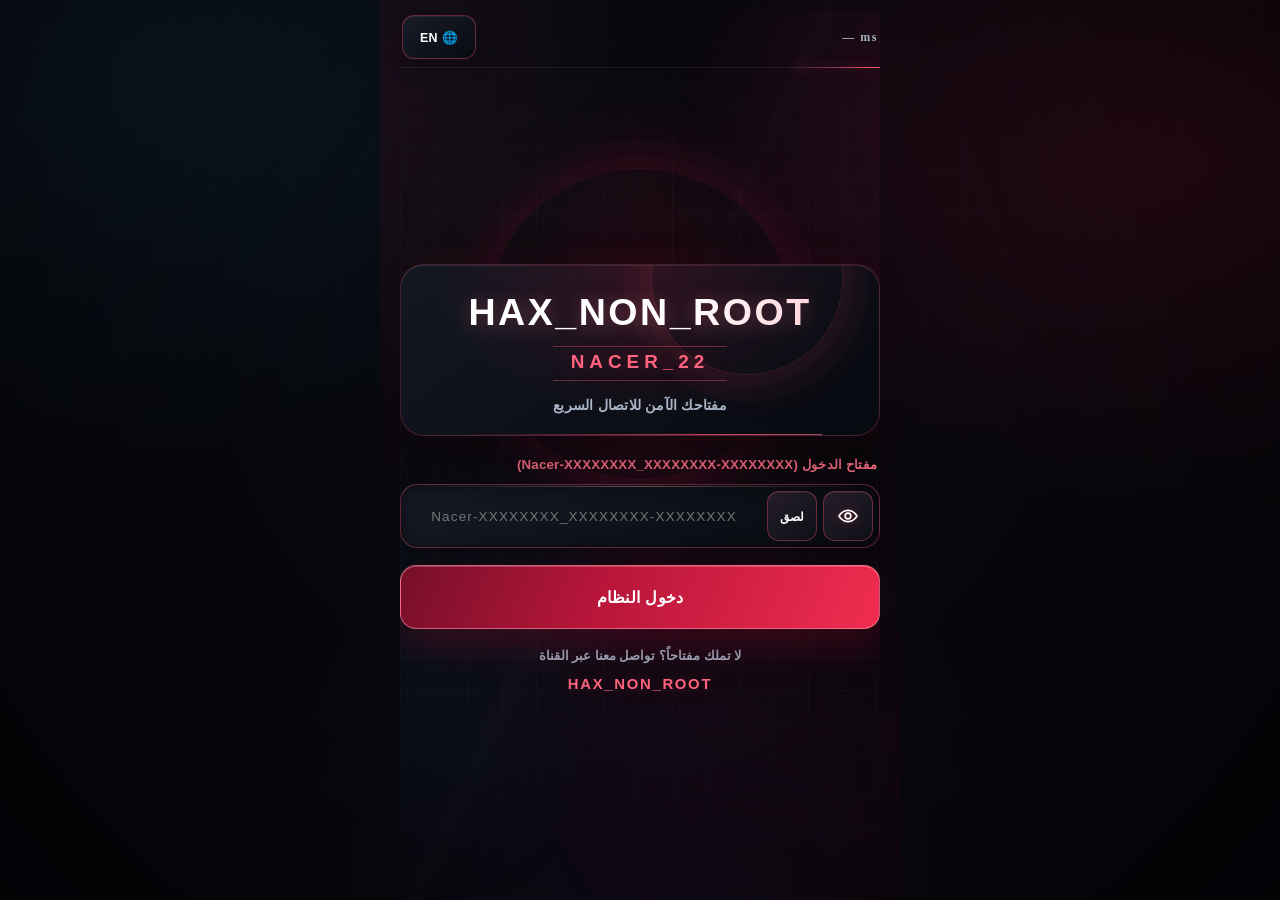
==== commit 387191d0: "Fit mobile login screen and refine classic HAX visual details" ====
--- a/index.html
+++ b/index.html
@@ -880,6 +880,330 @@
   }
 }
 </style>
+
+<style id="hax-mobile-fit-detail">
+/* === HAX mobile composition: one-screen login, internal dashboard scrolling === */
+html,body {
+  width:100%;
+  height:100%;
+  min-height:0;
+  overflow:hidden;
+  overscroll-behavior:none;
+}
+body {
+  height:100svh;
+  min-height:100svh;
+  align-items:stretch;
+}
+.app-container {
+  width:100%;
+  height:100%;
+  max-height:100%;
+  min-height:0;
+  margin-inline:auto;
+  padding:
+    max(10px,env(safe-area-inset-top,0px))
+    clamp(13px,4vw,20px)
+    max(10px,env(safe-area-inset-bottom,0px));
+  gap:0;
+  overflow:hidden;
+  isolation:isolate;
+}
+.view {
+  position:relative;
+  z-index:1;
+  width:100%;
+  height:100%;
+  min-height:0;
+  overflow:hidden;
+}
+#loginView {
+  display:flex;
+  flex-direction:column;
+  justify-content:flex-start;
+  min-height:0;
+  height:100%;
+  gap:0;
+  overflow:hidden;
+}
+#loginView .top-header {
+  flex:0 0 auto;
+  min-height:38px;
+  margin:0 0 4px;
+  padding:5px 2px 8px;
+}
+#loginView .form-section {
+  flex:1 1 auto;
+  width:100%;
+  min-height:0;
+  margin:0;
+  padding:clamp(5px,1.25svh,12px) 0;
+  display:flex;
+  flex-direction:column;
+  justify-content:center;
+  overflow:visible;
+}
+#loginView .form-section > * {
+  flex-shrink:0;
+}
+#loginView .brand {
+  margin:0 0 clamp(12px,2svh,20px);
+  padding:clamp(17px,3svh,29px) 14px clamp(14px,2.4svh,22px);
+}
+#loginView .logo-title {gap:clamp(6px,1svh,9px)}
+#loginView .logo-title .l1 {
+  font-size:clamp(1.48rem,6.3vw,2.35rem);
+  letter-spacing:clamp(1px,.45vw,2.5px);
+}
+#loginView .logo-title .l2 {
+  min-width:clamp(132px,38vw,170px);
+  font-size:clamp(1rem,4.3vw,1.18rem);
+  letter-spacing:clamp(3px,1.1vw,5px);
+}
+#loginView .brand-sub {
+  margin-top:clamp(12px,1.8svh,18px);
+  font-size:clamp(.76rem,3.3vw,.86rem);
+}
+#loginView .input-label {
+  margin:0 3px 8px;
+  line-height:1.7;
+  font-size:clamp(.74rem,3.25vw,.83rem);
+}
+#loginView .cyber-input-wrapper {
+  min-height:clamp(54px,7svh,64px);
+  margin-bottom:clamp(10px,1.7svh,15px);
+  padding:6px;
+  gap:6px;
+}
+#loginView .icon-btn,#loginView .paste-btn {
+  min-height:clamp(43px,5.8svh,50px);
+  min-width:clamp(43px,11vw,50px);
+}
+#loginView .input-field {
+  font-size:clamp(.72rem,3.3vw,.85rem);
+  letter-spacing:clamp(.45px,.25vw,1.1px);
+}
+#loginView .btn-primary {
+  min-height:clamp(54px,7.4svh,64px);
+  margin-top:2px;
+  padding:12px 16px;
+}
+#loginView .footer-contact {
+  margin-top:clamp(10px,1.8svh,17px);
+  line-height:1.85;
+  font-size:clamp(.69rem,3vw,.79rem);
+}
+#loginView .footer-contact span:last-child {
+  margin-top:2px;
+  font-size:clamp(.78rem,3.4vw,.93rem);
+}
+
+/* The dashboard uses its own scroll region; the document itself never scrolls */
+#dashView {min-height:0;height:100%;overflow:hidden}
+#dashView .scroll-content {
+  min-height:0;
+  flex:1 1 auto;
+  overflow-y:auto;
+  overscroll-behavior:contain;
+  -webkit-overflow-scrolling:touch;
+  scrollbar-width:thin;
+}
+#dashView .bottom-nav {flex:0 0 auto}
+@media(max-height:820px) {
+  #loginView .brand {
+    padding:clamp(14px,2.3svh,21px) 12px clamp(12px,1.9svh,18px);
+    margin-bottom:clamp(10px,1.45svh,14px);
+  }
+  #loginView .brand-sub {margin-top:clamp(9px,1.35svh,13px)}
+  #loginView .form-section {padding:4px 0}
+  #loginView .footer-contact {margin-top:clamp(8px,1.2svh,12px)}
+}
+@media(max-height:650px) {
+  #loginView .form-section {
+    justify-content:flex-start;
+    overflow-y:auto;
+    scrollbar-width:none;
+    overscroll-behavior:contain;
+  }
+  #loginView .form-section::-webkit-scrollbar {display:none}
+  #loginView .brand {padding:12px 10px;margin-bottom:9px}
+  #loginView .brand-sub {margin-top:8px}
+  #loginView .cyber-input-wrapper {min-height:50px;margin-bottom:8px}
+  #loginView .btn-primary {min-height:50px}
+  #loginView .footer-contact {margin-top:8px}
+}
+
+/* === Fine crafted details and restrained animated light === */
+@keyframes haxGridGlide {
+  0%,100% {background-position:0 0,0 0}
+  50% {background-position:22px 14px,-22px -14px}
+}
+@keyframes haxAmbientFloat {
+  0%,100% {transform:translate3d(-2%,0,0) scale(1);opacity:.42}
+  50% {transform:translate3d(2%,-1.2%,0) scale(1.08);opacity:.76}
+}
+@keyframes haxRingTravel {
+  0% {transform:translateX(-50%) rotate(0deg);opacity:.55}
+  50% {transform:translateX(-50%) rotate(180deg);opacity:1}
+  100% {transform:translateX(-50%) rotate(360deg);opacity:.55}
+}
+@keyframes haxBorderGleam {
+  0%,100% {border-color:rgba(255,80,111,.25);box-shadow:0 20px 48px rgba(0,0,0,.38),0 0 20px rgba(211,13,48,.08),inset 0 1px rgba(255,255,255,.07)}
+  50% {border-color:rgba(255,105,132,.58);box-shadow:0 20px 48px rgba(0,0,0,.38),0 0 34px rgba(230,20,58,.20),inset 0 1px rgba(255,255,255,.12)}
+}
+@keyframes haxTextLight {
+  0%,15% {background-position:130% 50%}
+  60%,100% {background-position:-35% 50%}
+}
+@keyframes haxInputLight {
+  0%,100% {border-color:rgba(255,72,102,.28);box-shadow:inset 0 2px 14px rgba(0,0,0,.42),0 10px 25px rgba(0,0,0,.18)}
+  50% {border-color:rgba(255,91,121,.54);box-shadow:inset 0 2px 14px rgba(0,0,0,.42),0 10px 25px rgba(0,0,0,.18),0 0 18px rgba(221,16,54,.12)}
+}
+@keyframes haxCardGlint {
+  0%,62% {left:-75%;opacity:0}
+  68% {opacity:.54}
+  86% {left:135%;opacity:.13}
+  87%,100% {left:135%;opacity:0}
+}
+@keyframes haxActionGlow {
+  0%,100% {box-shadow:0 14px 30px rgba(125,5,30,.24),inset 0 1px rgba(255,255,255,.17)}
+  50% {box-shadow:0 16px 34px rgba(145,5,34,.34),0 0 22px rgba(255,32,69,.19),inset 0 1px rgba(255,255,255,.22)}
+}
+@keyframes haxStatusHalo {
+  0%,100% {box-shadow:0 0 7px rgba(32,217,154,.48)}
+  50% {box-shadow:0 0 0 5px rgba(32,217,154,.08),0 0 15px rgba(32,217,154,.86)}
+}
+body::before {
+  animation:haxGridGlide 32s ease-in-out infinite;
+}
+.app-container::before {
+  content:"";
+  position:absolute;
+  inset:-18%;
+  z-index:0;
+  pointer-events:none;
+  background:
+    radial-gradient(ellipse at 12% 22%,rgba(190,10,42,.17),transparent 36%),
+    radial-gradient(ellipse at 88% 75%,rgba(110,7,34,.15),transparent 40%),
+    radial-gradient(ellipse at 52% 52%,rgba(255,60,91,.07),transparent 48%);
+  filter:blur(25px);
+  animation:haxAmbientFloat 19s ease-in-out infinite;
+}
+#loginView::after {
+  animation:haxRingTravel 42s linear infinite;
+}
+#loginView .brand {
+  animation:haxBorderGleam 7s ease-in-out infinite;
+}
+#loginView .brand::before {
+  animation:haxRingTravel 32s linear infinite;
+}
+#loginView .brand::after {
+  background-size:220% 100%;
+  animation:haxTextLight 6.5s ease-in-out infinite;
+}
+#loginView .logo-title .l1 {
+  background:linear-gradient(105deg,#fff 0%,#fff 28%,#ffd0d9 45%,#fff 57%,#fff 100%);
+  background-size:230% 100%;
+  -webkit-background-clip:text;
+  background-clip:text;
+  -webkit-text-fill-color:transparent;
+  color:transparent;
+  animation:haxTextLight 7s ease-in-out infinite;
+  filter:drop-shadow(0 0 9px rgba(255,74,105,.20));
+}
+#loginView .logo-title .l2 {
+  animation:haxTextLight 5.5s ease-in-out infinite,haxActionGlow 5.5s ease-in-out infinite;
+}
+
+/* Rich input finish: inner hairline, soft top reflection, focus response */
+#loginView .cyber-input-wrapper {
+  position:relative;
+  isolation:isolate;
+  animation:haxInputLight 8s ease-in-out infinite;
+}
+#loginView .cyber-input-wrapper::after {
+  content:"";
+  position:absolute;
+  top:1px;
+  left:18px;
+  right:18px;
+  height:1px;
+  pointer-events:none;
+  background:linear-gradient(90deg,transparent,rgba(255,169,185,.38),transparent);
+}
+#loginView .cyber-input-wrapper:focus-within {
+  animation:none;
+  transform:translateY(-1px);
+  border-color:rgba(255,111,137,.86);
+  box-shadow:0 0 0 3px rgba(255,72,104,.11),0 0 26px rgba(208,20,61,.18),inset 0 2px 14px rgba(0,0,0,.38);
+}
+
+/* Subtle sequential glints on information cards */
+.cyber-card,.info-sub-card,.menu-card-item {
+  position:relative;
+  overflow:hidden;
+  isolation:isolate;
+}
+.cyber-card::after,.info-sub-card::after,.menu-card-item::after {
+  content:"";
+  position:absolute;
+  top:-125%;
+  left:-75%;
+  width:42%;
+  height:350%;
+  pointer-events:none;
+  z-index:2;
+  background:linear-gradient(90deg,transparent,rgba(255,255,255,.11),rgba(255,183,195,.18),transparent);
+  transform:rotate(23deg);
+  animation:haxCardGlint 8s ease-in-out infinite;
+}
+.info-sub-card:nth-child(2)::after,.menu-card-item:nth-of-type(2)::after {animation-delay:1.2s}
+.info-sub-card:nth-child(3)::after,.menu-card-item:nth-of-type(3)::after {animation-delay:2.4s}
+.info-sub-card:nth-child(4)::after {animation-delay:3.6s}
+.cyber-card:hover,.info-sub-card:hover,.menu-card-item:hover {
+  transform:translateY(-3px);
+  border-color:rgba(255,93,119,.66);
+  filter:brightness(1.06);
+}
+
+/* More depth to the main CTA and the active navigation item */
+#loginView .btn-primary {
+  animation:haxActionGlow 4.8s ease-in-out infinite;
+}
+#loginView .btn-primary::before {
+  animation:haxCardGlint 6s ease-in-out infinite;
+}
+.status-dot {animation:haxStatusHalo 2.6s ease-in-out infinite}
+.nav-btn.active {
+  position:relative;
+}
+.nav-btn.active::after {
+  content:"";
+  position:absolute;
+  left:28%;
+  right:28%;
+  bottom:2px;
+  height:2px;
+  border-radius:99px;
+  background:linear-gradient(90deg,transparent,#ff526d,#ffc4ce,#ff526d,transparent);
+  box-shadow:0 0 10px rgba(229,9,20,.64);
+  animation:haxTextLight 3.8s ease-in-out infinite;
+  pointer-events:none;
+}
+
+@media(prefers-reduced-motion:reduce) {
+  body::before,.app-container::before,#loginView::after,
+  #loginView .brand,#loginView .brand::before,#loginView .brand::after,
+  #loginView .logo-title .l1,#loginView .logo-title .l2,
+  #loginView .cyber-input-wrapper,.cyber-card::after,.info-sub-card::after,
+  .menu-card-item::after,#loginView .btn-primary,#loginView .btn-primary::before,
+  .status-dot,.nav-btn.active::after {
+    animation:none!important;
+    filter:none!important;
+  }
+}
+</style>
 </head>
 <body>
 
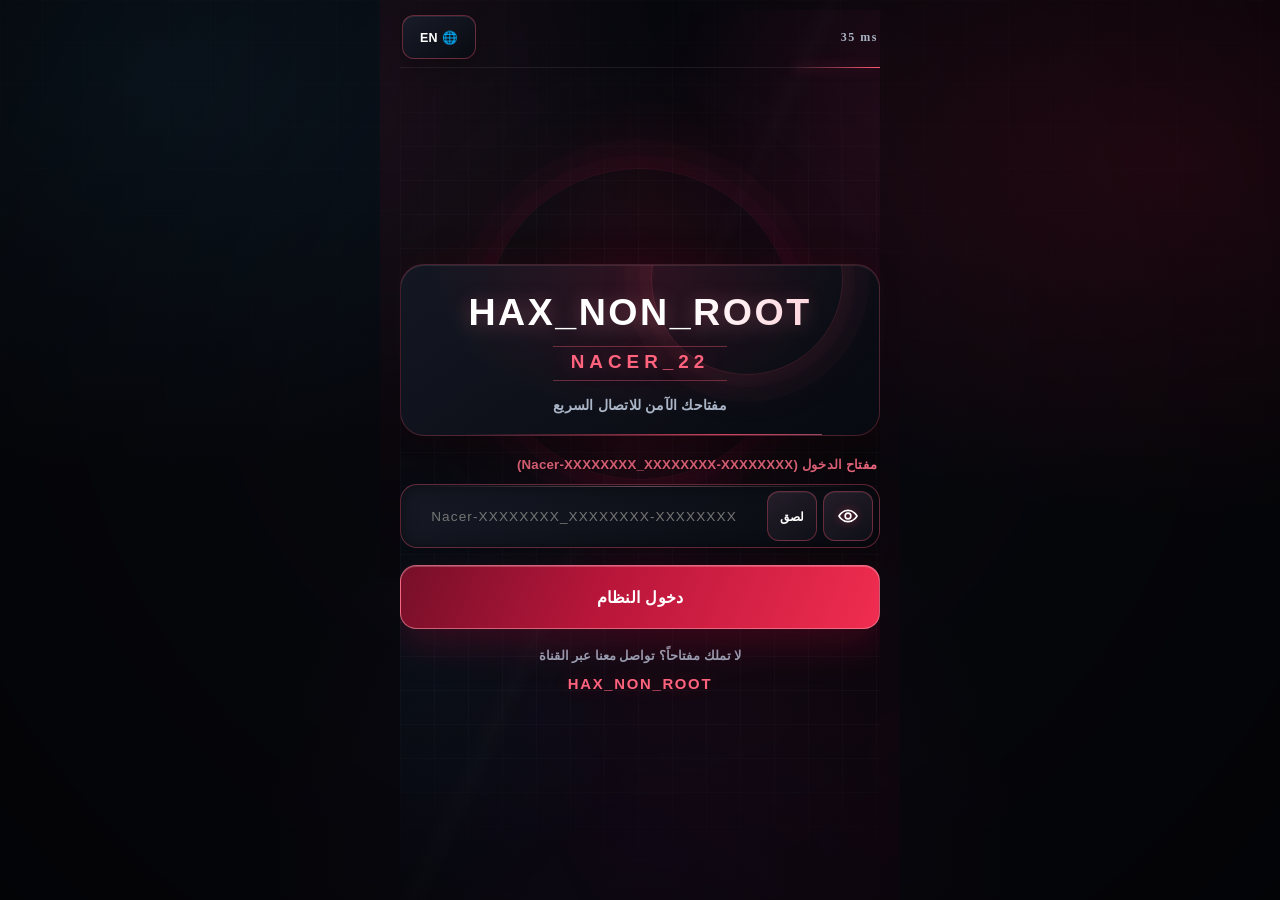
==== commit 84bb92c8: "Allow same-origin API relay in client CSP" ====
--- a/index.html
+++ b/index.html
@@ -4,7 +4,7 @@
 <meta charset="UTF-8">
 <meta name="viewport" content="width=device-width, initial-scale=1.0, maximum-scale=1.0, user-scalable=no">
 <meta name="theme-color" content="#030407">
-<meta http-equiv="Content-Security-Policy" content="default-src 'self'; base-uri 'self'; object-src 'none'; script-src 'self'; style-src 'self' 'unsafe-inline' https://fonts.googleapis.com; font-src 'self' https://fonts.gstatic.com; connect-src 'self' https://haxreseller-production.up.railway.app; img-src 'self' data:; form-action 'self'; upgrade-insecure-requests">
+<meta http-equiv="Content-Security-Policy" content="default-src 'self'; base-uri 'self'; object-src 'none'; script-src 'self'; style-src 'self' 'unsafe-inline' https://fonts.googleapis.com; font-src 'self' https://fonts.gstatic.com; connect-src 'self'; img-src 'self' data:; form-action 'self'; upgrade-insecure-requests">
 <meta name="referrer" content="strict-origin-when-cross-origin">
 <title>HAX_NON_ROOT CLIENT - Elite Edition</title>
 <link rel="preconnect" href="https://fonts.googleapis.com">
@@ -917,7 +917,7 @@
   min-height:0;
   overflow:hidden;
 }
-#loginView {
+#loginView.active {
   display:flex;
   flex-direction:column;
   justify-content:flex-start;
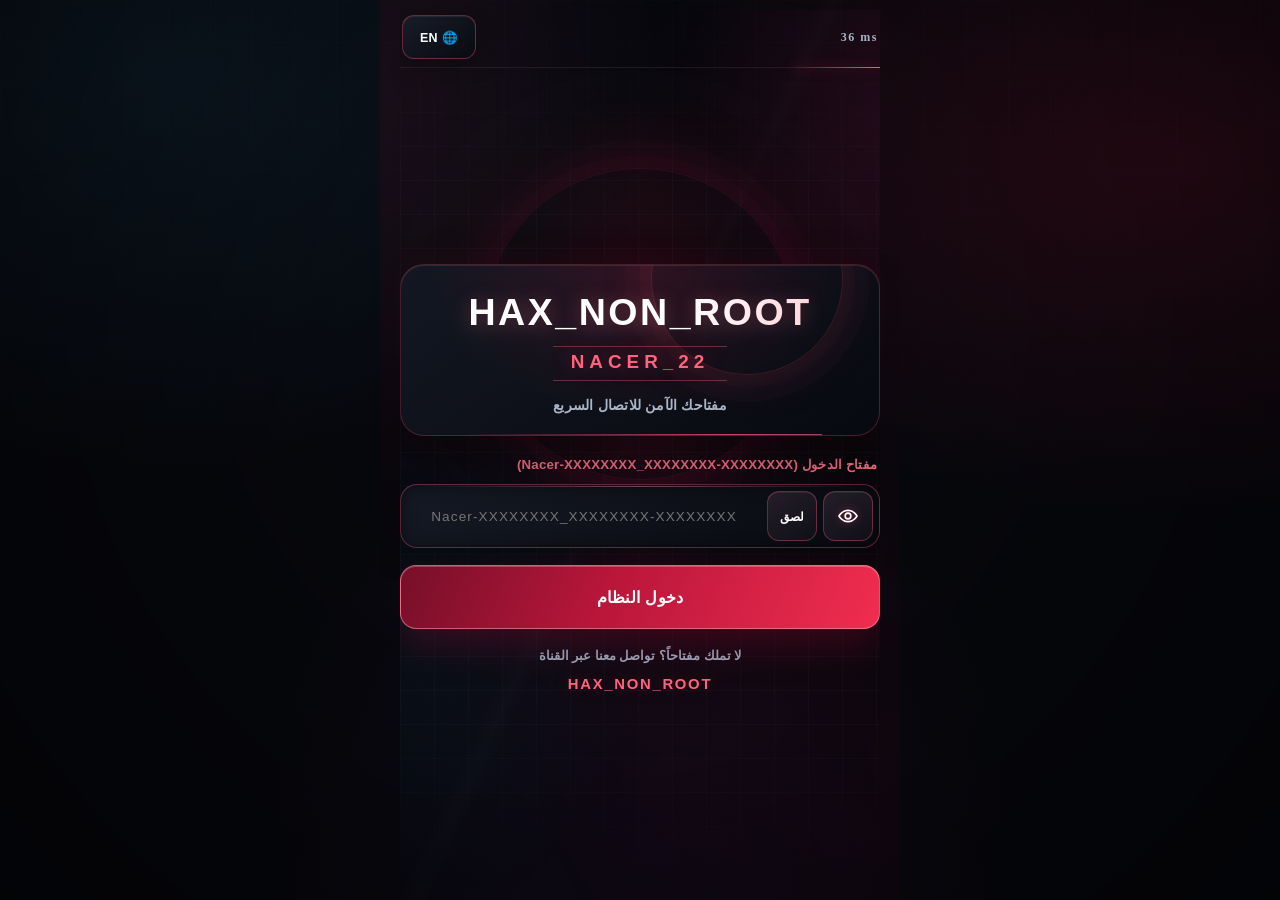
==== commit 0628e846: "Bust cached client script to load proxy-based API client" ====
--- a/index.html
+++ b/index.html
@@ -1367,6 +1367,6 @@
 
 <div id="toast" class="toast"></div>
 
-<script src="client.js" defer></script>
+<script src="client.js?v=20261122-1" defer></script>
 </body>
 </html>
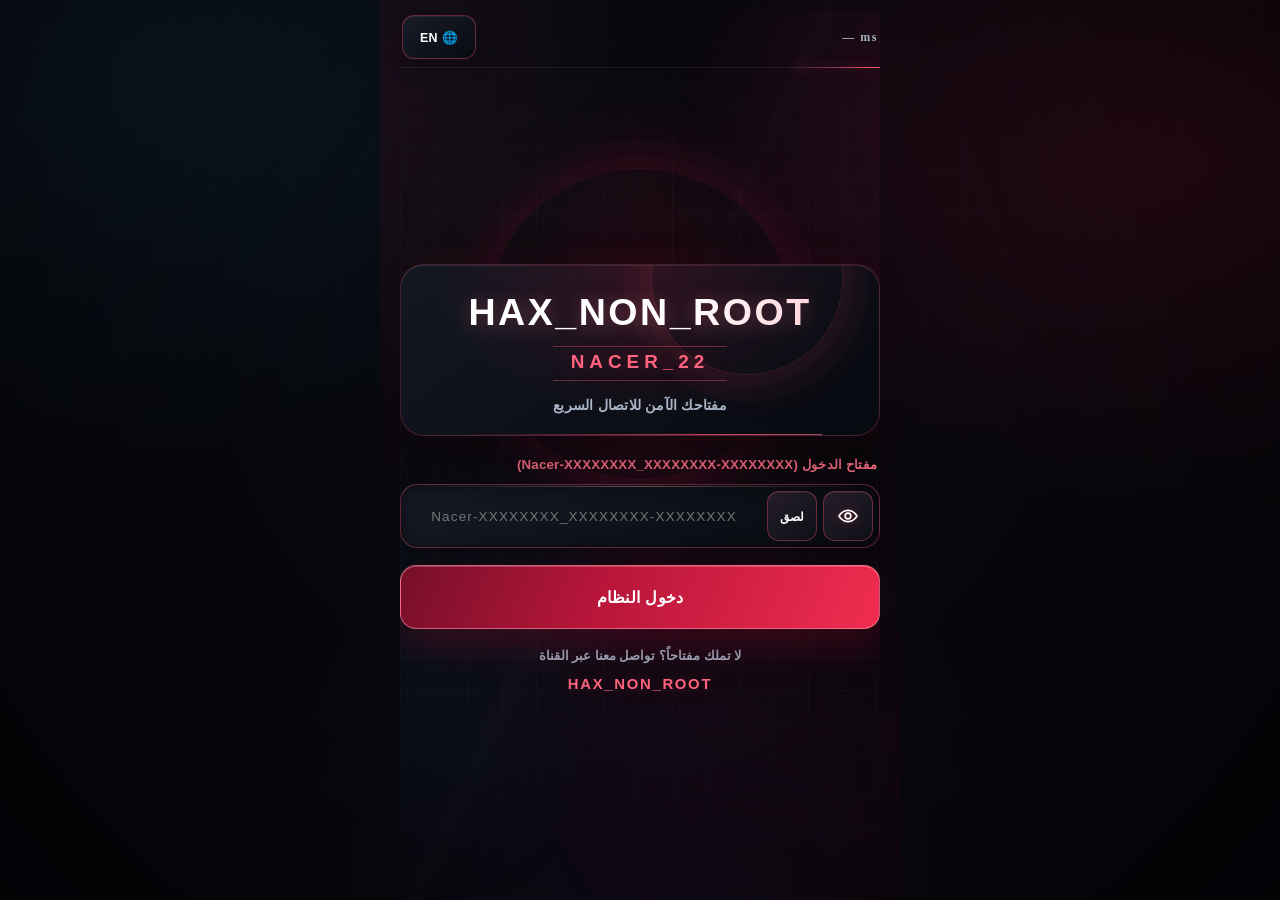
==== commit 7d4fcdb7: "Keep static ms label without latency polling" ====
--- a/index.html
+++ b/index.html
@@ -1221,7 +1221,7 @@
   <!-- ================= صفحة تسجيل الدخول ================= -->
   <section id="loginView" class="view active">
     <div class="top-header">
-      <div id="connectionLatency" role="status" aria-live="polite" title="زمن الاستجابة الحقيقي إلى الخادم" style="font-size:0.75rem; color:var(--muted); font-weight:800; font-family:'Orbitron'; direction:ltr; white-space:nowrap;">قياس...</div>
+      <div id="connectionLatency" role="status" title="قياس زمن الاستجابة متوقف لتخفيف الطلبات الخلفية" style="font-size:0.75rem; color:var(--muted); font-weight:800; font-family:'Orbitron'; direction:ltr; white-space:nowrap;">— ms</div>
       <button class="lang-btn" data-hax-action="toggle-language">🌐 <span id="langIndicator">EN</span></button>
     </div>
     <div class="form-section">
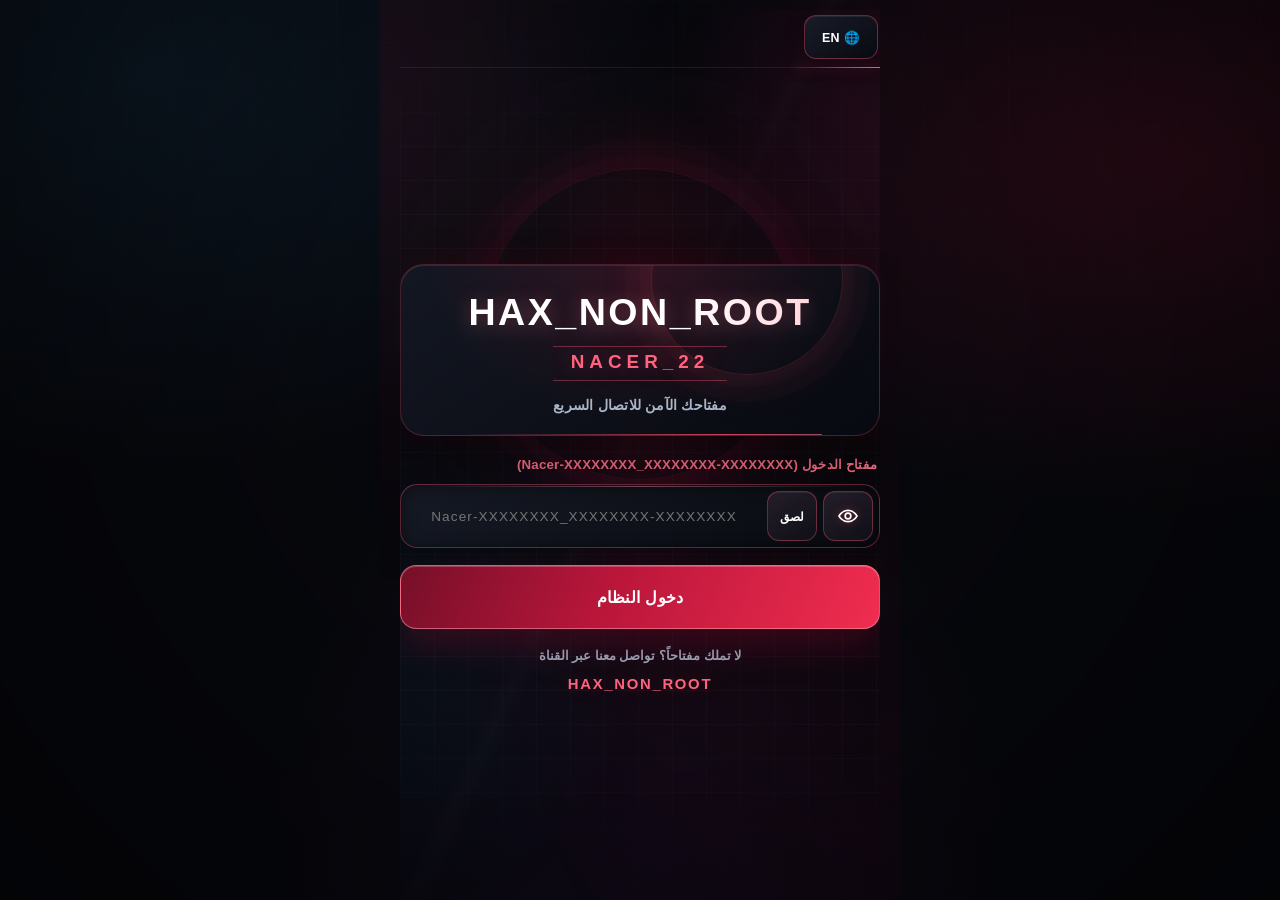
==== commit c94ae9f8: "Hide MS latency indicator and refresh client asset cache" ====
--- a/index.html
+++ b/index.html
@@ -1221,7 +1221,7 @@
   <!-- ================= صفحة تسجيل الدخول ================= -->
   <section id="loginView" class="view active">
     <div class="top-header">
-      <div id="connectionLatency" role="status" title="قياس زمن الاستجابة متوقف لتخفيف الطلبات الخلفية" style="font-size:0.75rem; color:var(--muted); font-weight:800; font-family:'Orbitron'; direction:ltr; white-space:nowrap;">— ms</div>
+      
       <button class="lang-btn" data-hax-action="toggle-language">🌐 <span id="langIndicator">EN</span></button>
     </div>
     <div class="form-section">
@@ -1367,6 +1367,6 @@
 
 <div id="toast" class="toast"></div>
 
-<script src="client.js?v=20261122-1" defer></script>
+<script src="client.js?v=20261122-hide-ms" defer></script>
 </body>
 </html>
